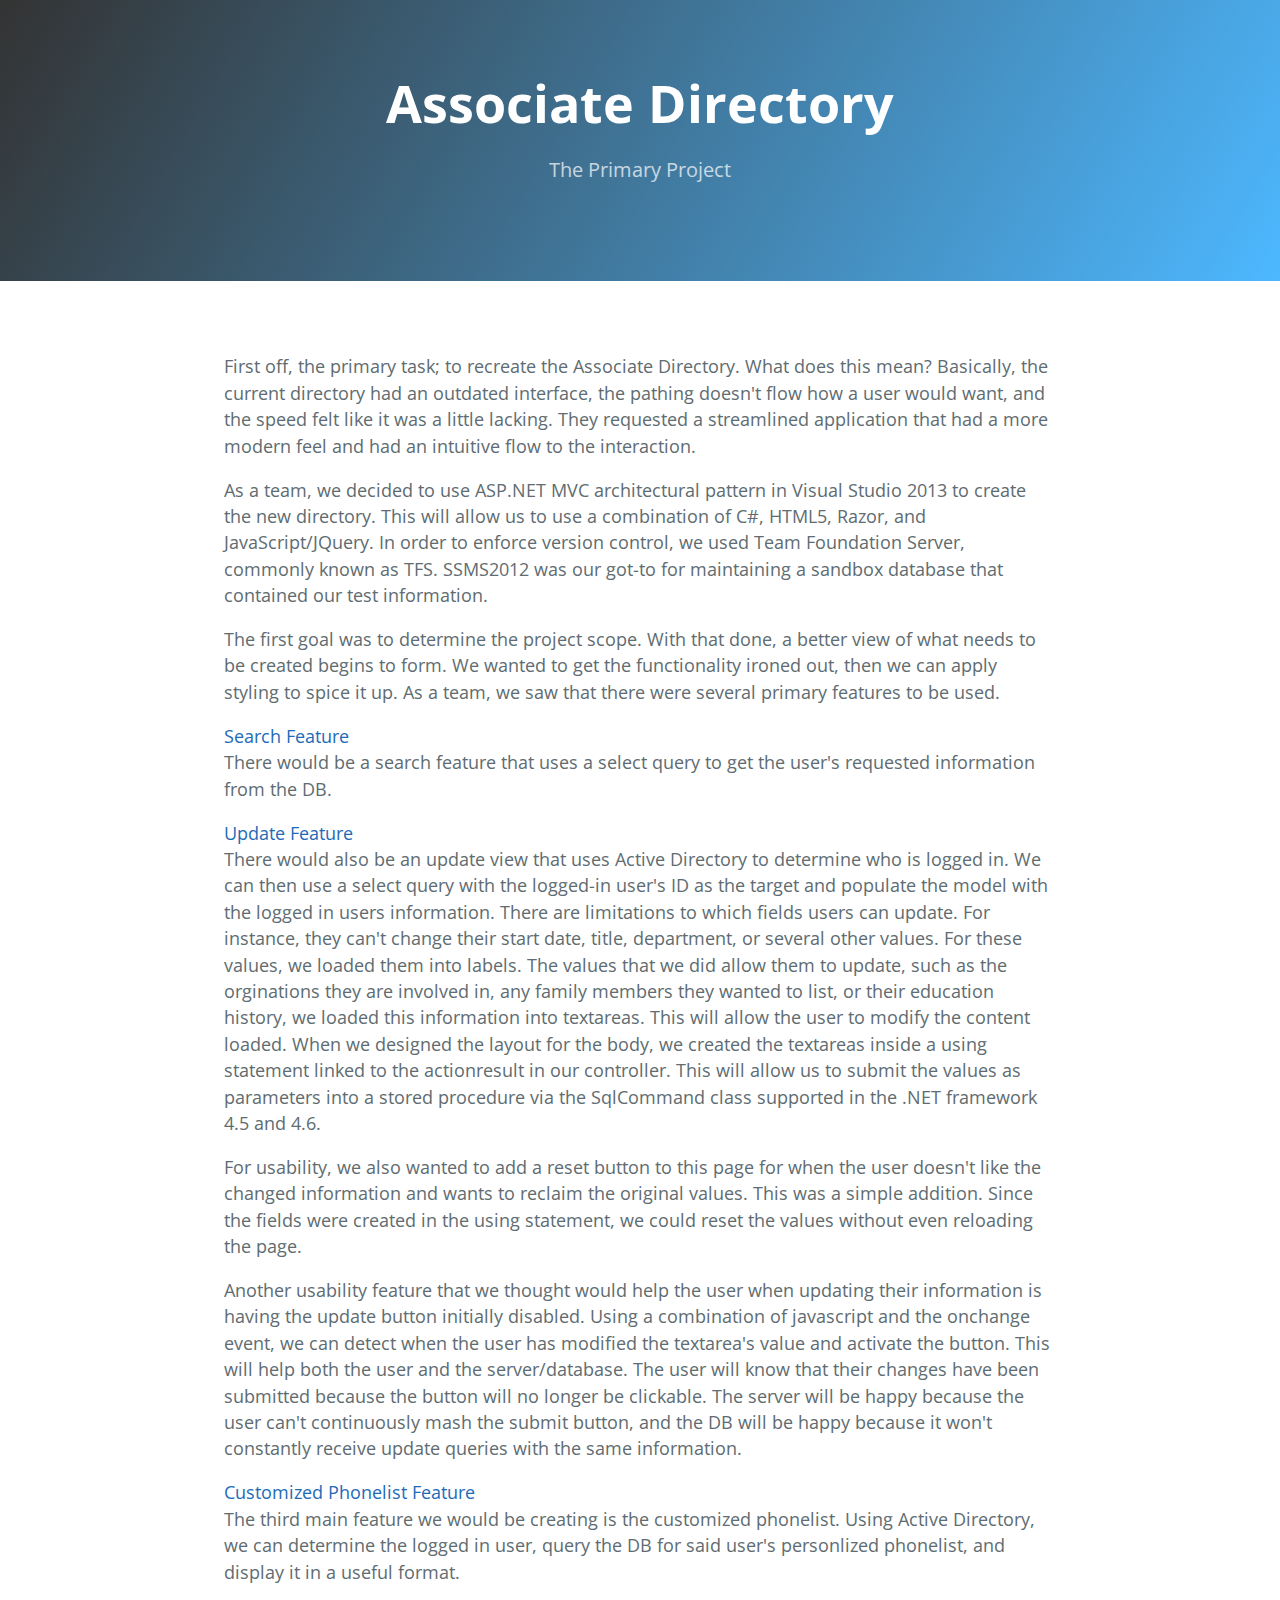
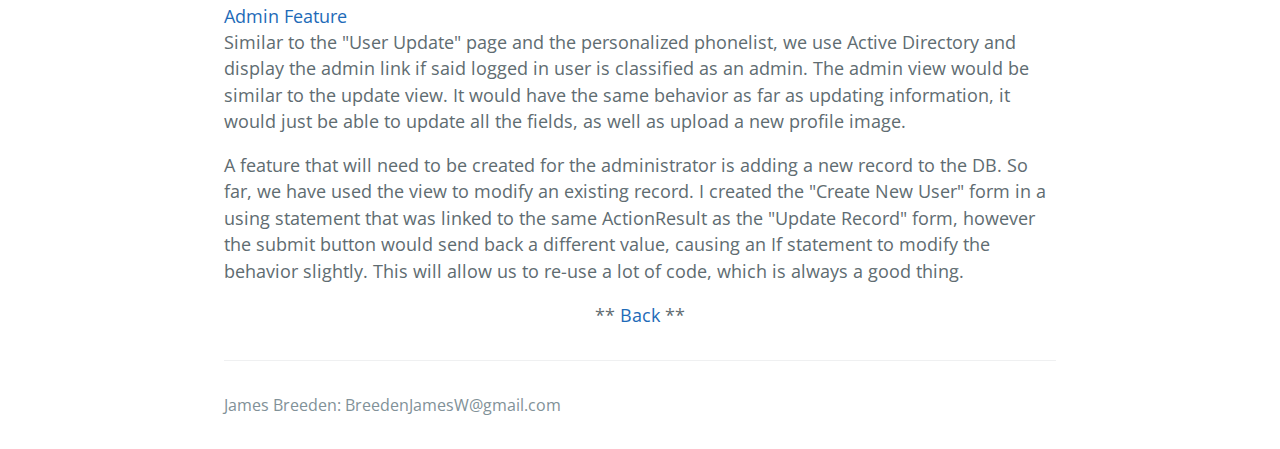
==== directoryProject.html @ 1fd2bb5a "Update directoryProject.html" ====
<!DOCTYPE html>
<html lang="en-us">
  <head>
    <meta charset="UTF-8">
    <title>Jamesbreeden.GitHub.io by JamesBreeden</title>
    <meta name="viewport" content="width=device-width, initial-scale=1">
    <link rel="stylesheet" type="text/css" href="stylesheets/normalize.css" media="screen">
    <link href='http://fonts.googleapis.com/css?family=Open+Sans:400,700' rel='stylesheet' type='text/css'>
    <link rel="stylesheet" type="text/css" href="stylesheets/stylesheet.css?ver=6" media="screen">
    <link rel="stylesheet" type="text/css" href="stylesheets/github-light.css?ver=1" media="screen">
    <script src="scripts/jquery-1.11.3.min.js?ver=1"></script>
    <script src="scripts/main.js?ver=4"></script>
  </head>
  <body>
    <section class="page-header" id="header">
      <h1 class="project-name">Associate Directory</h1>
      <h1 class="project-tagline">The Primary Project</h1>
    </section>
    <section id="navSection">
      <ul id="navUl">
        <li><a href="http://jamesbreeden.github.io">About Me</a></li>
        <li><a href="http://jamesbreeden.github.io/directoryProject">Directory Project</a></li>
        <li><a href="http://jamesbreeden.github.io/sideProjects">Side Projects</a></li>
        <li><a href="http://jamesbreeden.github.io/resume">Resume</a></li>
      </ul>
    </section>
    <section class="main-content">
      <p>
        First off, the primary task; to recreate the Associate Directory. What does this mean? 
        Basically, the current directory had an outdated interface, 
          the pathing doesn't flow how a user would want, 
          and the speed felt like it was a little lacking. 
        They requested a streamlined application that had a more modern feel and had an intuitive flow to the interaction. 
      </p>
      <p>
        As a team, we decided to use ASP.NET MVC architectural pattern in Visual Studio 2013 to create the new directory. 
        This will allow us to use a combination of C#, HTML5, Razor, and JavaScript/JQuery. 
        In order to enforce version control, we used Team Foundation Server, commonly known as TFS. 
        SSMS2012 was our got-to for maintaining a sandbox database that contained our test information.
      </p>
      <p>
        The first goal was to determine the project scope.
        With that done, a better view of what needs to be created begins to form.
        We wanted to get the functionality ironed out, then we can apply styling to spice it up.
        As a team, we saw that there were several primary features to be used.
      </p>
      <div class="accordion">
        <div class="accordion-section">
          <a class="accordion-section-title" href="#accordion-1">Search Feature</a>
          <div id="accordion-1" class="accordion-section-content">
            <p>
              There would be a search feature that uses a select query to get the user's requested information from the DB.
            </p>
          </div><!--end .accordion-section-content-->
        </div><!--end .accordion-section-->
        <div class="accordion-section">
          <a class="accordion-section-title" href="#accordion-2">Update Feature</a>
          <div id="accordion-2" class="accordion-section-content">
            <p>
              There would also be an update view that uses Active Directory to determine who is logged in.
              We can then use a select query with the logged-in user's ID as the target and 
                populate the model with the logged in users information.
              There are limitations to which fields users can update. 
              For instance, they can't change their start date, title, department, or several other values.
              For these values, we loaded them into labels.
              The values that we did allow them to update, such as the orginations they are involved in,
                any family members they wanted to list,
                or their education history,
                we loaded this information into textareas.
              This will allow the user to modify the content loaded.
              When we designed the layout for the body, 
                we created the textareas inside a using statement linked to the actionresult in our controller.
              This will allow us to submit the values as parameters into a stored procedure via the SqlCommand class
              supported in the .NET framework 4.5 and 4.6.
            </p>
            <p>
              For usability, 
                we also wanted to add a reset button to this page for when the user doesn't like the changed information 
                and wants to reclaim the original values.
              This was a simple addition.
              Since the fields were created in the using statement, we could reset the values without even reloading the page.
            </p>
            <p>
              Another usability feature that we thought would help the user when updating their information is having the
                update button initially disabled.
              Using a combination of javascript and the onchange event, we can detect when the user has modified the textarea's
                value and activate the button.
              This will help both the user and the server/database.
              The user will know that their changes have been submitted because the button will no longer be clickable.
              The server will be happy because the user can't continuously mash the submit button,
                and the DB will be happy because it won't constantly receive update queries with the same information.
            </p>
          </div><!--end .accordion-section-content-->
        </div><!--end .accordion-section-->
        <div class="accordion-section">
          <a class="accordion-section-title" href="#accordion-3">Customized Phonelist Feature</a>
          <div id="accordion-3" class="accordion-section-content">
            <p>
              The third main feature we would be creating is the customized phonelist. 
              Using Active Directory, we can determine the logged in user, 
                query the DB for said user's personlized phonelist, 
                and display it in a useful format.
            </p>
          </div><!--end .accordion-section-content-->
        </div><!--end .accordion-section-->
        <div class="accordion-section">
          <a class="accordion-section-title" href="#accordion-4">Admin Feature</a>
          <div id="accordion-4" class="accordion-section-content">
            <p>
              Similar to the "User Update" page and the personalized phonelist, we use Active Directory
                and display the admin link if said logged in user is classified as an admin.
              The admin view would be similar to the update view.
              It would have the same behavior as far as updating information,
                it would just be able to update all the fields,
                as well as upload a new profile image.
              </p>
              <p>
              A feature that will need to be created for the administrator is adding a new record to the DB.
              So far, we have used the view to modify an existing record.
              I created the "Create New User" form in a using statement that was linked to the same ActionResult as the
                "Update Record" form, however the submit button would send back a different value, 
                causing an If statement to modify the behavior slightly.
              This will allow us to re-use a lot of code, which is always a good thing.
            </p>
          </div><!--end .accordion-section-content-->
        </div><!--end .accordion-section-->
      </div><!--end .accordion-->
      <p>
        <center>
          <span>**</span>
            <a onclick="history.go(-1); return false;" href="#">Back</a>
          <span>**</span>
        </center>
      </p>
      <footer class="site-footer">
        <span class="site-footer-credits">James Breeden: BreedenJamesW@gmail.com</span>
      </footer>
    </section>
  </body>
</html>
---- stylesheets/stylesheet.css ----
* {
  box-sizing: border-box; }

body {
  padding: 0;
  margin: 0;
  font-family: "Open Sans", "Helvetica Neue", Helvetica, Arial, sans-serif;
  font-size: 16px;
  line-height: 1.5;
  color: #606c71; }

a {
  color: #1e6bb8;
  text-decoration: none; }
  a:hover {
    text-decoration: underline; }

.btn {
  display: inline-block;
  margin-bottom: 1rem;
  color: rgba(255, 255, 255, 0.7);
  background-color: rgba(255, 255, 255, 0.08);
  border-color: rgba(255, 255, 255, 0.2);
  border-style: solid;
  border-width: 1px;
  border-radius: 0.3rem;
  transition: color 0.2s, background-color 0.2s, border-color 0.2s; }
  .btn + .btn {
    margin-left: 1rem; }

.btn:hover {
  color: rgba(255, 255, 255, 0.8);
  text-decoration: none;
  background-color: rgba(255, 255, 255, 0.2);
  border-color: rgba(255, 255, 255, 0.3); }

@media screen and (min-width: 64em) {
  .btn {
    padding: 0.75rem 1rem; } }

@media screen and (min-width: 42em) and (max-width: 64em) {
  .btn {
    padding: 0.6rem 0.9rem;
    font-size: 0.9rem; } }

@media screen and (max-width: 42em) {
  .btn {
    display: block;
    width: 100%;
    padding: 0.75rem;
    font-size: 0.9rem; }
    .btn + .btn {
      margin-top: 1rem;
      margin-left: 0; } }

.page-header {
  color: #fff;
  text-align: center;
  background-color: #159957;
  background-image: linear-gradient(120deg, #333333, #4DB8FF); }

@media screen and (min-width: 64em) {
  .page-header {
    padding: 4rem 4rem; } }

@media screen and (min-width: 42em) and (max-width: 64em) {
  .page-header {
    padding: 3rem 4rem; } }

@media screen and (max-width: 42em) {
  .page-header {
    padding: 2rem 1rem; } }

.project-name {
  margin-top: 0;
  margin-bottom: 0.1rem; }

@media screen and (min-width: 64em) {
  .project-name {
    font-size: 3.25rem; } }

@media screen and (min-width: 42em) and (max-width: 64em) {
  .project-name {
    font-size: 2.25rem; } }

@media screen and (max-width: 42em) {
  .project-name {
    font-size: 1.75rem; } }

.project-tagline {
  margin-bottom: 2rem;
  font-weight: normal;
  opacity: 0.7; }

@media screen and (min-width: 64em) {
  .project-tagline {
    font-size: 1.25rem; } }

@media screen and (min-width: 42em) and (max-width: 64em) {
  .project-tagline {
    font-size: 1.15rem; } }

@media screen and (max-width: 42em) {
  .project-tagline {
    font-size: 1rem; } }

.main-content :first-child {
  margin-top: 0; }
.main-content img {
  max-width: 100%; }
.main-content h1, .main-content h2, .main-content h3, .main-content h4, .main-content h5, .main-content h6 {
  margin-top: 2rem;
  margin-bottom: 1rem;
  font-weight: normal;
  color: #4DB8FF; }
.main-content p {
  margin-bottom: 1em; }
.main-content code {
  padding: 2px 4px;
  font-family: Consolas, "Liberation Mono", Menlo, Courier, monospace;
  font-size: 0.9rem;
  color: #383e41;
  background-color: #f3f6fa;
  border-radius: 0.3rem; }
.main-content pre {
  padding: 0.8rem;
  margin-top: 0;
  margin-bottom: 1rem;
  font: 1rem Consolas, "Liberation Mono", Menlo, Courier, monospace;
  color: #567482;
  word-wrap: normal;
  background-color: #f3f6fa;
  border: solid 1px #dce6f0;
  border-radius: 0.3rem; }
  .main-content pre > code {
    padding: 0;
    margin: 0;
    font-size: 0.9rem;
    color: #567482;
    word-break: normal;
    white-space: pre;
    background: transparent;
    border: 0; }
.main-content .highlight {
  margin-bottom: 1rem; }
  .main-content .highlight pre {
    margin-bottom: 0;
    word-break: normal; }
.main-content .highlight pre, .main-content pre {
  padding: 0.8rem;
  overflow: auto;
  font-size: 0.9rem;
  line-height: 1.45;
  border-radius: 0.3rem; }
.main-content pre code, .main-content pre tt {
  display: inline;
  max-width: initial;
  padding: 0;
  margin: 0;
  overflow: initial;
  line-height: inherit;
  word-wrap: normal;
  background-color: transparent;
  border: 0; }
  .main-content pre code:before, .main-content pre code:after, .main-content pre tt:before, .main-content pre tt:after {
    content: normal; }
.main-content ul, .main-content ol {
  margin-top: 0; }
.main-content blockquote {
  padding: 0 1rem;
  margin-left: 0;
  color: #819198;
  border-left: 0.3rem solid #dce6f0; }
  .main-content blockquote > :first-child {
    margin-top: 0; }
  .main-content blockquote > :last-child {
    margin-bottom: 0; }
.main-content table {
  display: block;
  width: 100%;
  overflow: auto;
  word-break: normal;
  word-break: keep-all; }
  .main-content table th {
    font-weight: bold; }
  .main-content table th, .main-content table td {
    padding: 0.5rem 1rem;
    border: 1px solid #e9ebec; }
.main-content dl {
  padding: 0; }
  .main-content dl dt {
    padding: 0;
    margin-top: 1rem;
    font-size: 1rem;
    font-weight: bold; }
  .main-content dl dd {
    padding: 0;
    margin-bottom: 1rem; }
.main-content hr {
  height: 2px;
  padding: 0;
  margin: 1rem 0;
  background-color: #eff0f1;
  border: 0; }

@media screen and (min-width: 64em) {
  .main-content {
    max-width: 64rem;
    padding: 2rem 6rem;
    margin: 0 auto;
    font-size: 1.1rem; } }

@media screen and (min-width: 42em) and (max-width: 64em) {
  .main-content {
    padding: 2rem 4rem;
    font-size: 1.1rem; } }

@media screen and (max-width: 42em) {
  .main-content {
    padding: 2rem 1rem;
    font-size: 1rem; } }

.site-footer {
  padding-top: 2rem;
  margin-top: 2rem;
  border-top: solid 1px #eff0f1; }

.site-footer-owner {
  display: block;
  font-weight: bold; }

.site-footer-credits {
  color: #819198; }

@media screen and (min-width: 64em) {
  .site-footer {
    font-size: 1rem; } }

@media screen and (min-width: 42em) and (max-width: 64em) {
  .site-footer {
    font-size: 1rem; } }

@media screen and (max-width: 42em) {
  .site-footer {
    font-size: 0.9rem; } }
    
    <-- Begin Navigation styling -->
#navSection
      {
        height:50px;
        padding:10px;
        text-align:center;
        background-image: linear-gradient(120deg, #333333, #4DB8FF);
        box-shadow: 0px 20px 50px #5E5E5E;
      }
.sticky 
      {
        position: fixed;
        top: 0;
        left: 0;
        right: 0;
      }
#navSection a
      {
        text-decoration:none;
        color:white;
      } 
#navSection a:hover 
      {
        color:grey;
      }
#navUl
      {
        margin-top:0px;
        list-style-type:none; 
      }
#navUl li 
      {
        display:inline;
        padding:10px;       
      }
      <-- End Navigation styling -->
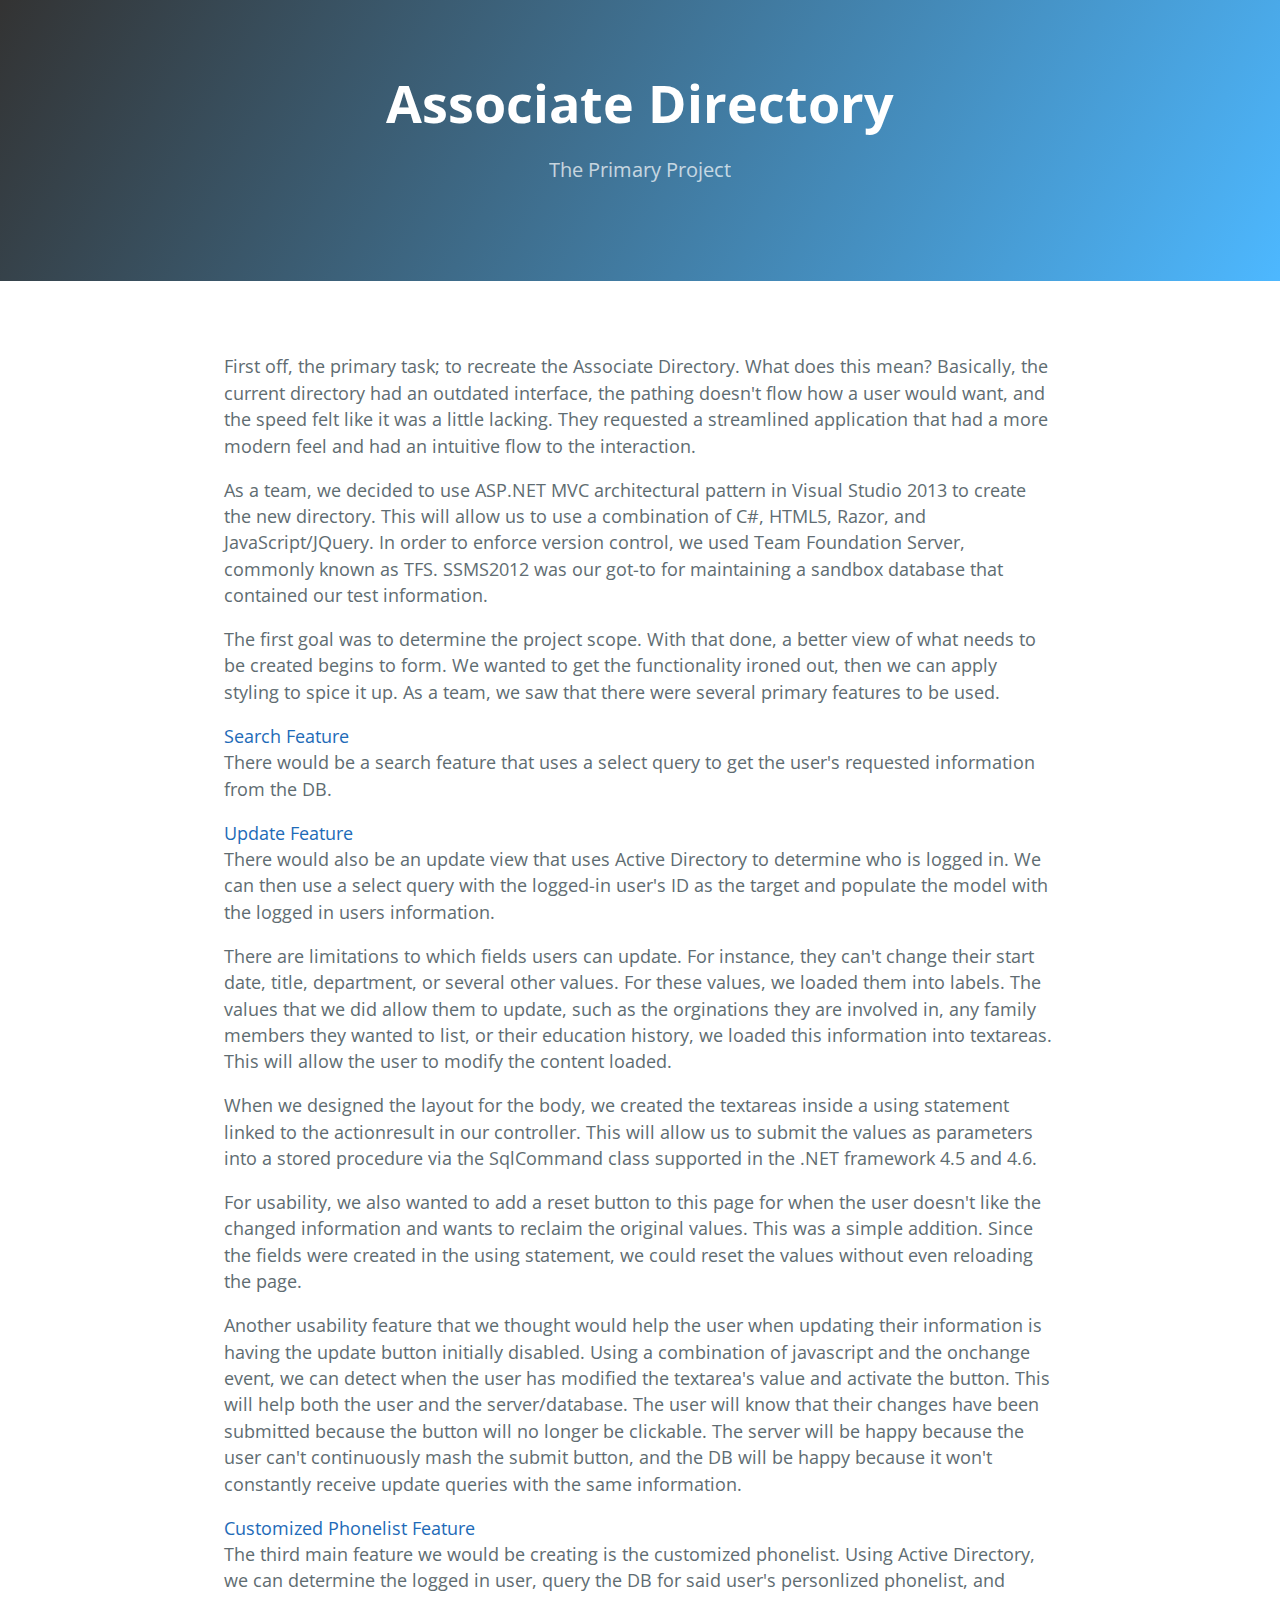
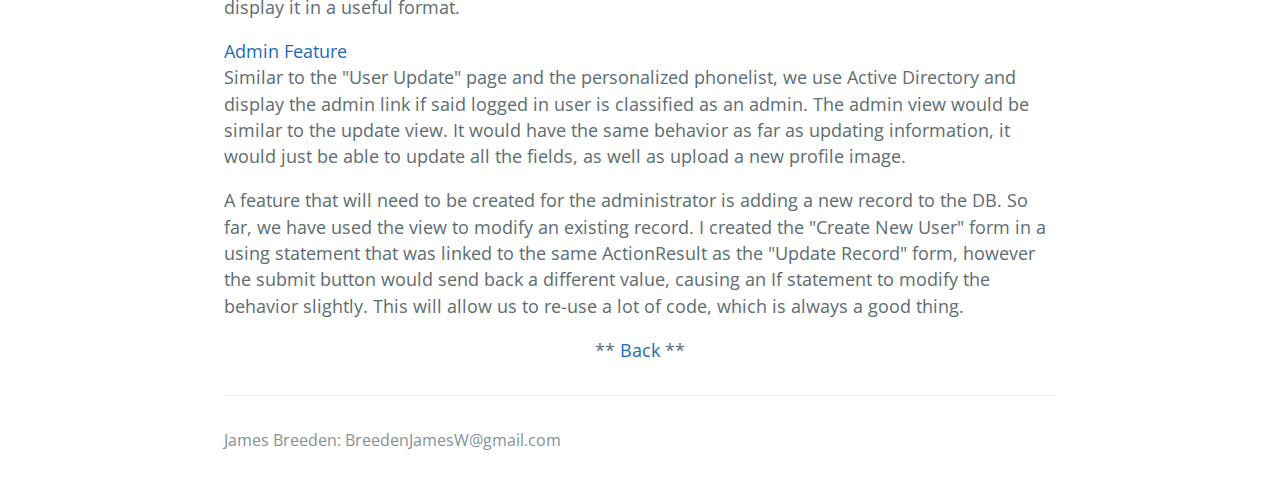
==== commit 350a6b82: "Update directoryProject.html" ====
--- a/directoryProject.html
+++ b/directoryProject.html
@@ -60,6 +60,8 @@
               There would also be an update view that uses Active Directory to determine who is logged in.
               We can then use a select query with the logged-in user's ID as the target and 
                 populate the model with the logged in users information.
+            </p>
+            <p>
               There are limitations to which fields users can update. 
               For instance, they can't change their start date, title, department, or several other values.
               For these values, we loaded them into labels.
@@ -68,6 +70,8 @@
                 or their education history,
                 we loaded this information into textareas.
               This will allow the user to modify the content loaded.
+            </p>
+            <p>
               When we designed the layout for the body, 
                 we created the textareas inside a using statement linked to the actionresult in our controller.
               This will allow us to submit the values as parameters into a stored procedure via the SqlCommand class
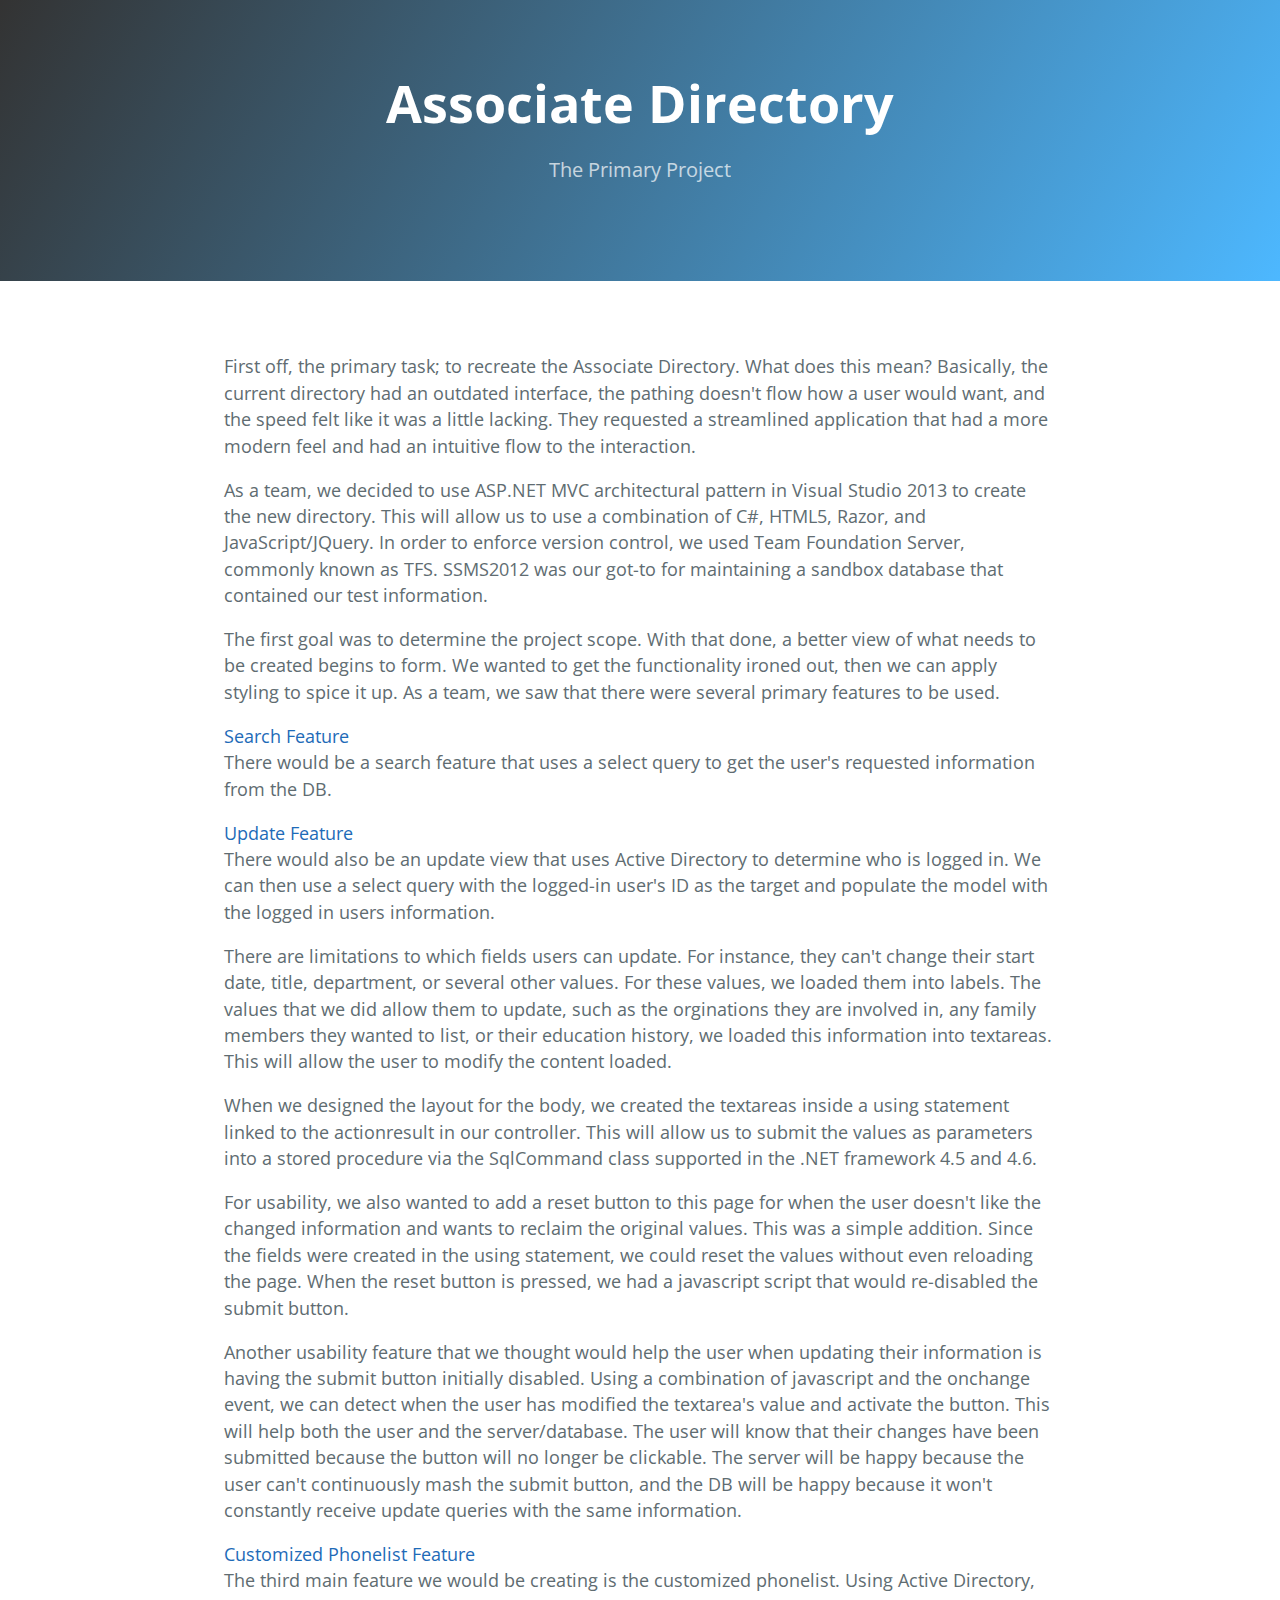
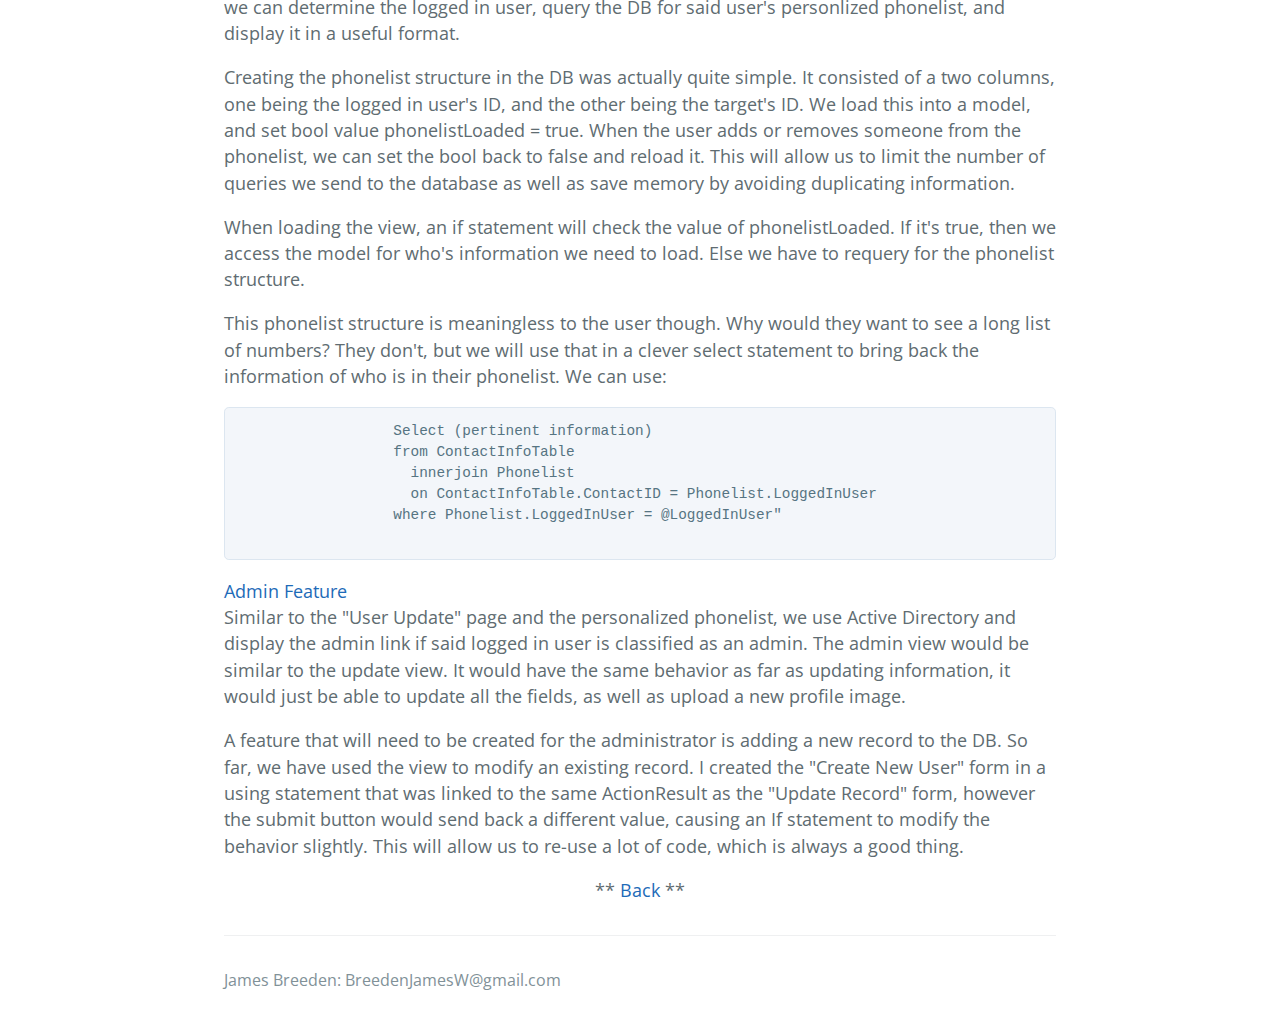
==== commit 300cfdb1: "Update directoryProject.html" ====
--- a/directoryProject.html
+++ b/directoryProject.html
@@ -83,10 +83,11 @@
                 and wants to reclaim the original values.
               This was a simple addition.
               Since the fields were created in the using statement, we could reset the values without even reloading the page.
+              When the reset button is pressed, we had a javascript script that would re-disabled the submit button.
             </p>
             <p>
               Another usability feature that we thought would help the user when updating their information is having the
-                update button initially disabled.
+                submit button initially disabled.
               Using a combination of javascript and the onchange event, we can detect when the user has modified the textarea's
                 value and activate the button.
               This will help both the user and the server/database.
@@ -104,6 +105,33 @@
               Using Active Directory, we can determine the logged in user, 
                 query the DB for said user's personlized phonelist, 
                 and display it in a useful format.
+            </p>
+            <p>
+              Creating the phonelist structure in the DB was actually quite simple.
+              It consisted of a two columns, one being the logged in user's ID,
+                and the other being the target's ID.
+              We load this into a model, and set bool value phonelistLoaded = true.
+              When the user adds or removes someone from the phonelist, we can set the bool back to false and reload it.
+              This will allow us to limit the number of queries we send to the database 
+              as well as save memory by avoiding duplicating information.
+            </p>
+            <p>
+              When loading the view, an if statement will check the value of phonelistLoaded.
+              If it's true, then we access the model for who's information we need to load.
+              Else we have to requery for the phonelist structure.
+            </p>
+            <p>
+              This phonelist structure is meaningless to the user though.
+              Why would they want to see a long list of numbers?
+              They don't, but we will use that in a clever select statement to bring back the information of who is in their phonelist.
+              We can use:
+                <pre>
+                  Select (pertinent information) 
+                  from ContactInfoTable 
+                    innerjoin Phonelist 
+                    on ContactInfoTable.ContactID = Phonelist.LoggedInUser
+                  where Phonelist.LoggedInUser = @LoggedInUser"
+                </pre>
             </p>
           </div><!--end .accordion-section-content-->
         </div><!--end .accordion-section-->
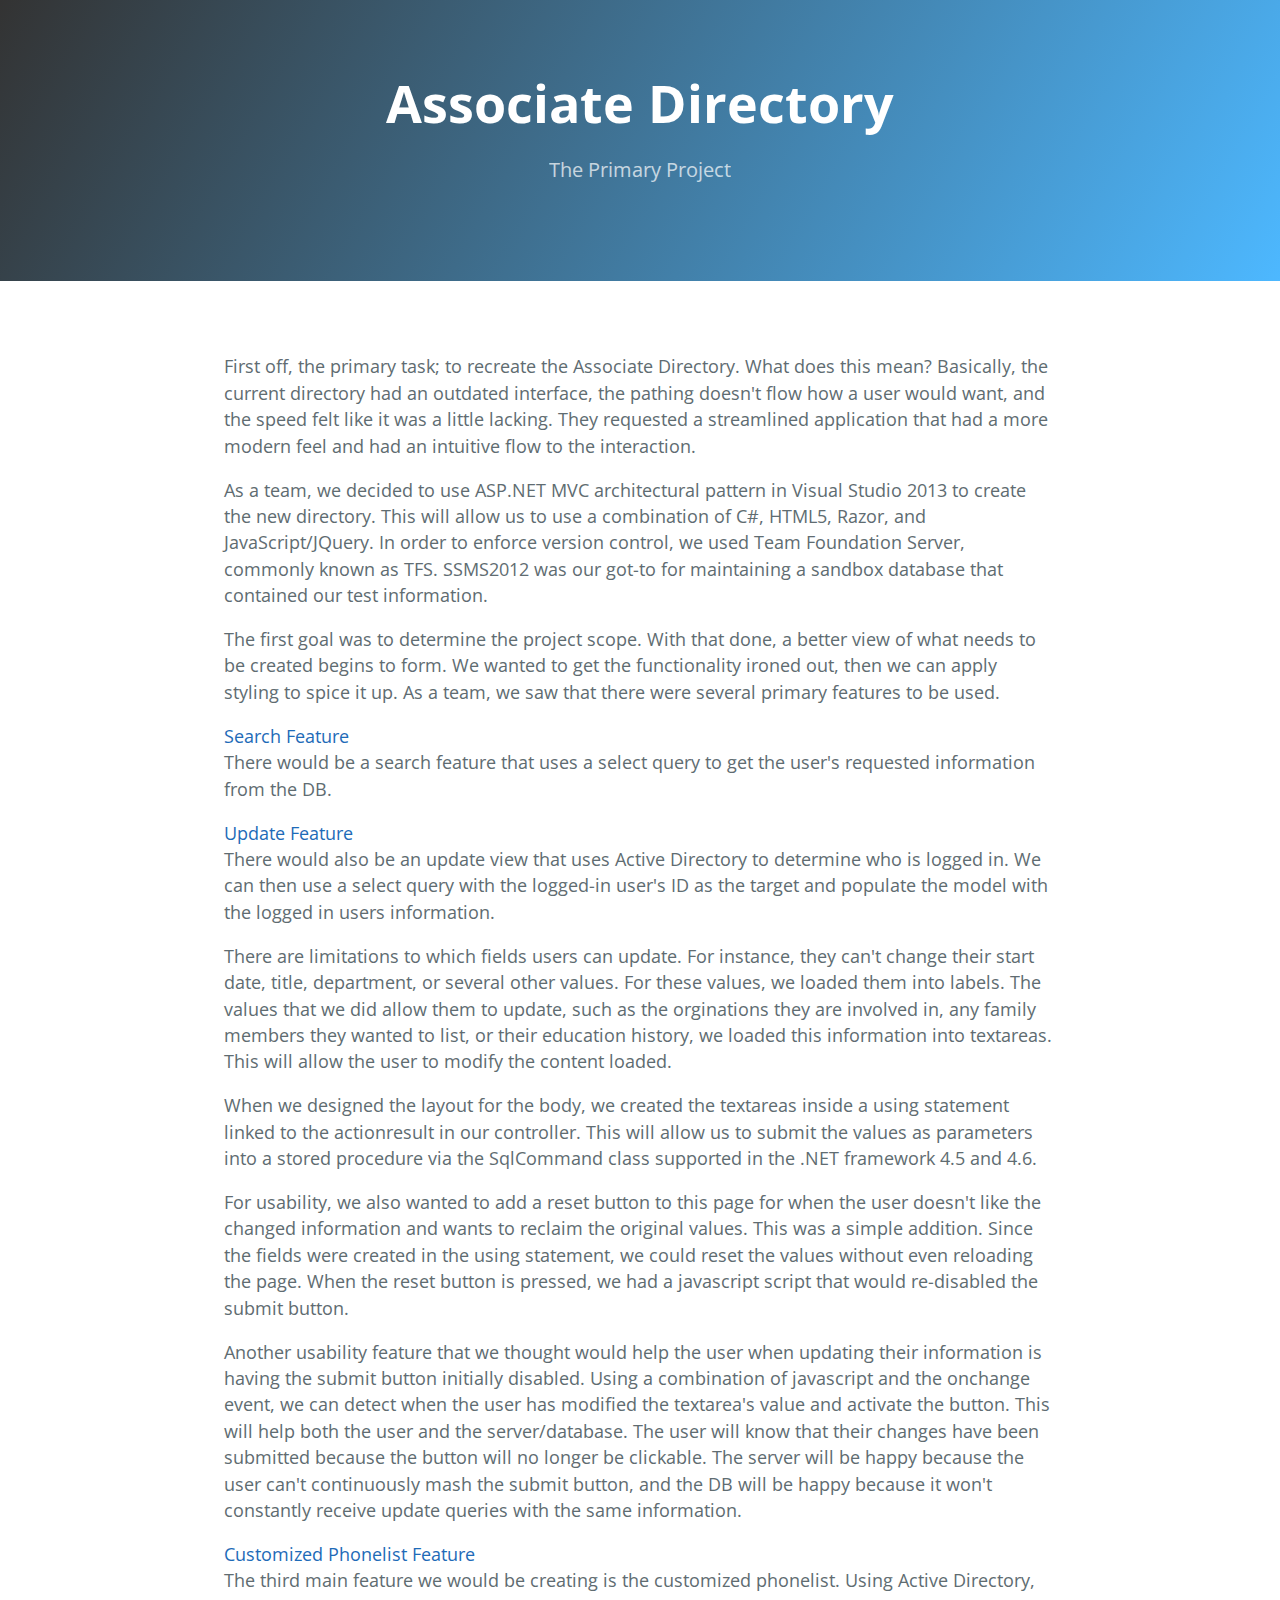
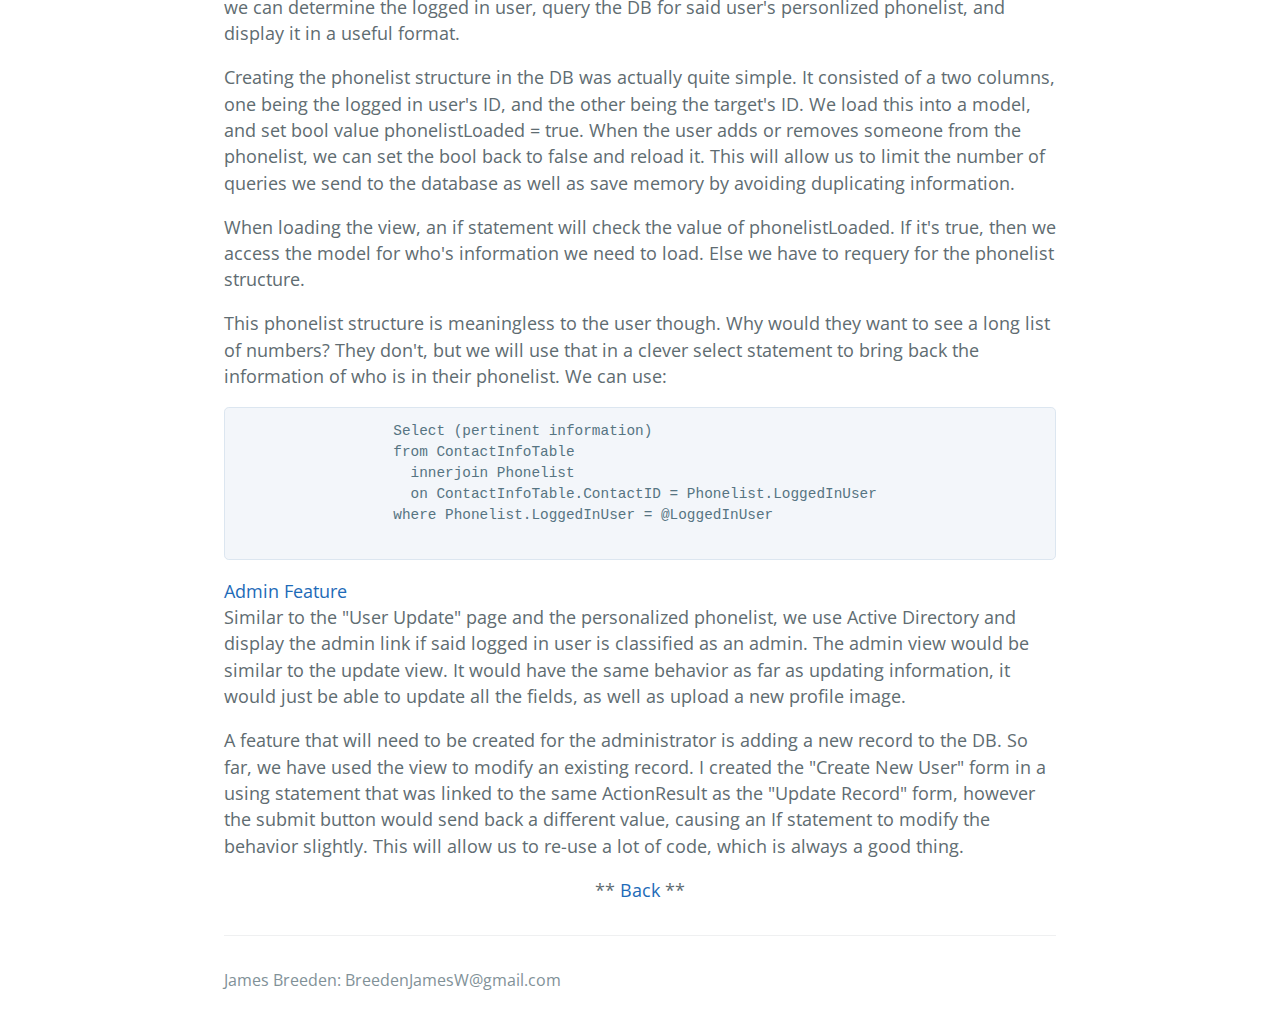
==== commit fa63e96b: "Update directoryProject.html" ====
--- a/directoryProject.html
+++ b/directoryProject.html
@@ -130,7 +130,7 @@
                   from ContactInfoTable 
                     innerjoin Phonelist 
                     on ContactInfoTable.ContactID = Phonelist.LoggedInUser
-                  where Phonelist.LoggedInUser = @LoggedInUser"
+                  where Phonelist.LoggedInUser = @LoggedInUser
                 </pre>
             </p>
           </div><!--end .accordion-section-content-->
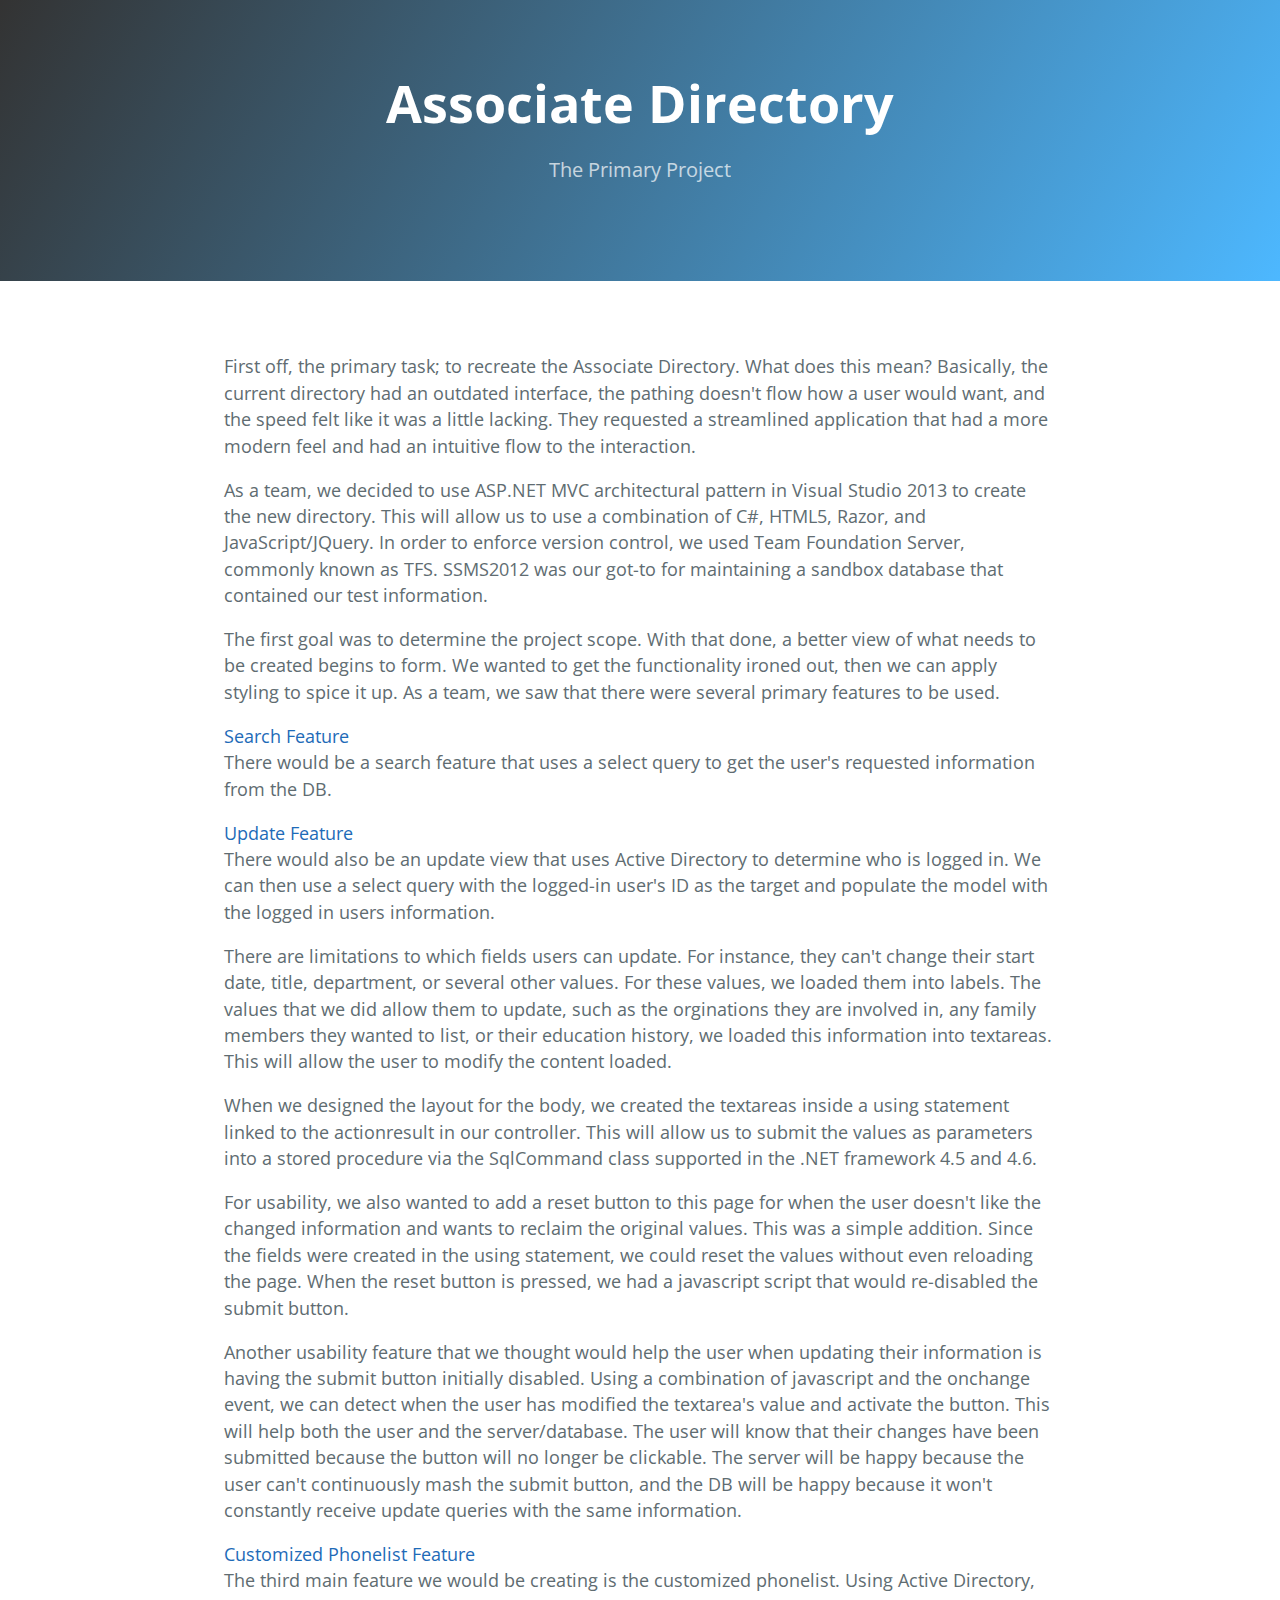
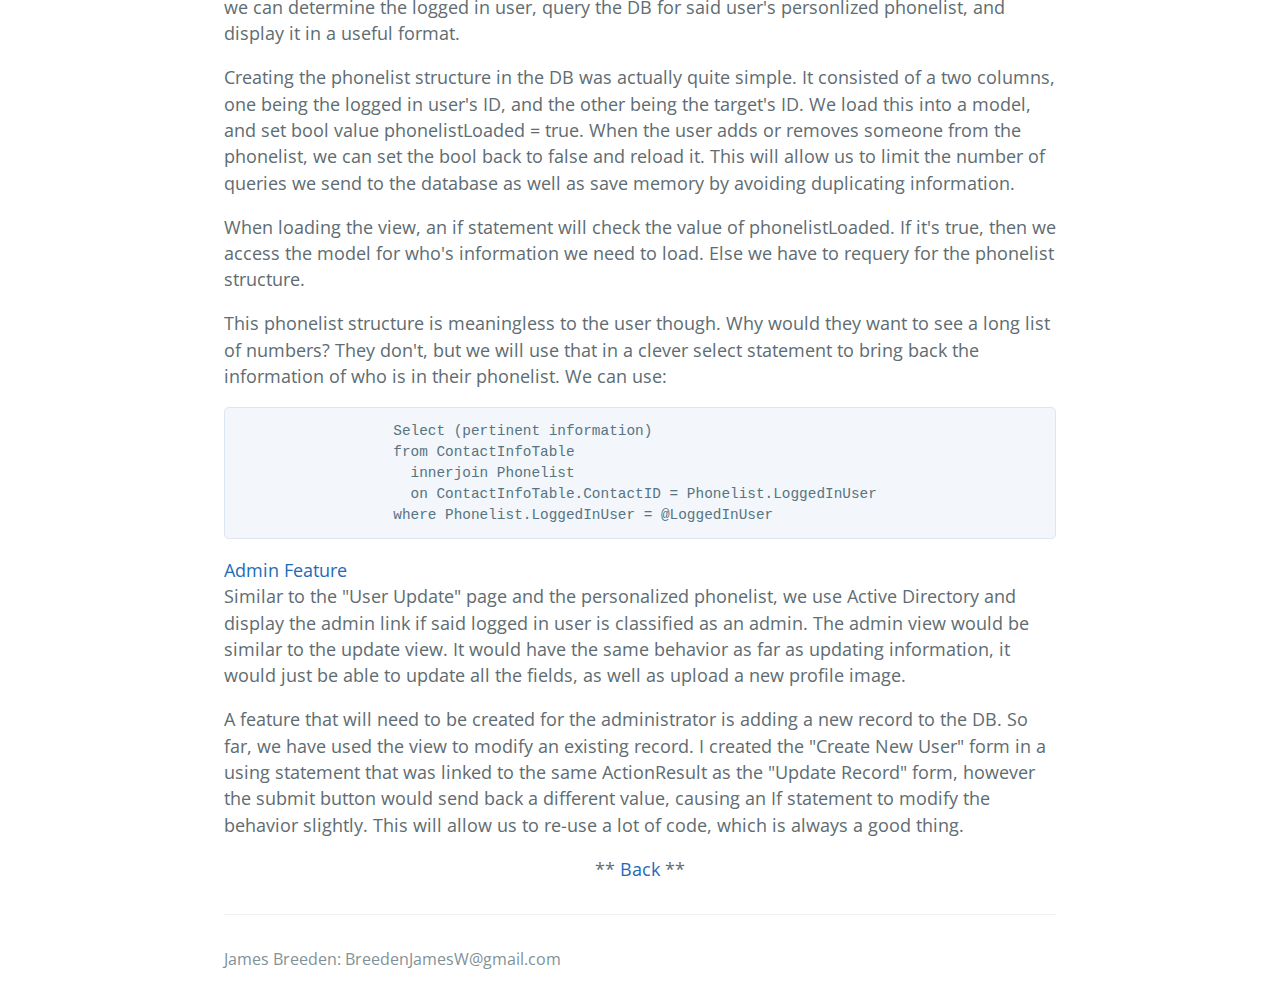
==== commit 725643ac: "Update directoryProject.html" ====
--- a/directoryProject.html
+++ b/directoryProject.html
@@ -130,8 +130,7 @@
                   from ContactInfoTable 
                     innerjoin Phonelist 
                     on ContactInfoTable.ContactID = Phonelist.LoggedInUser
-                  where Phonelist.LoggedInUser = @LoggedInUser
-                </pre>
+                  where Phonelist.LoggedInUser = @LoggedInUser</pre>
             </p>
           </div><!--end .accordion-section-content-->
         </div><!--end .accordion-section-->
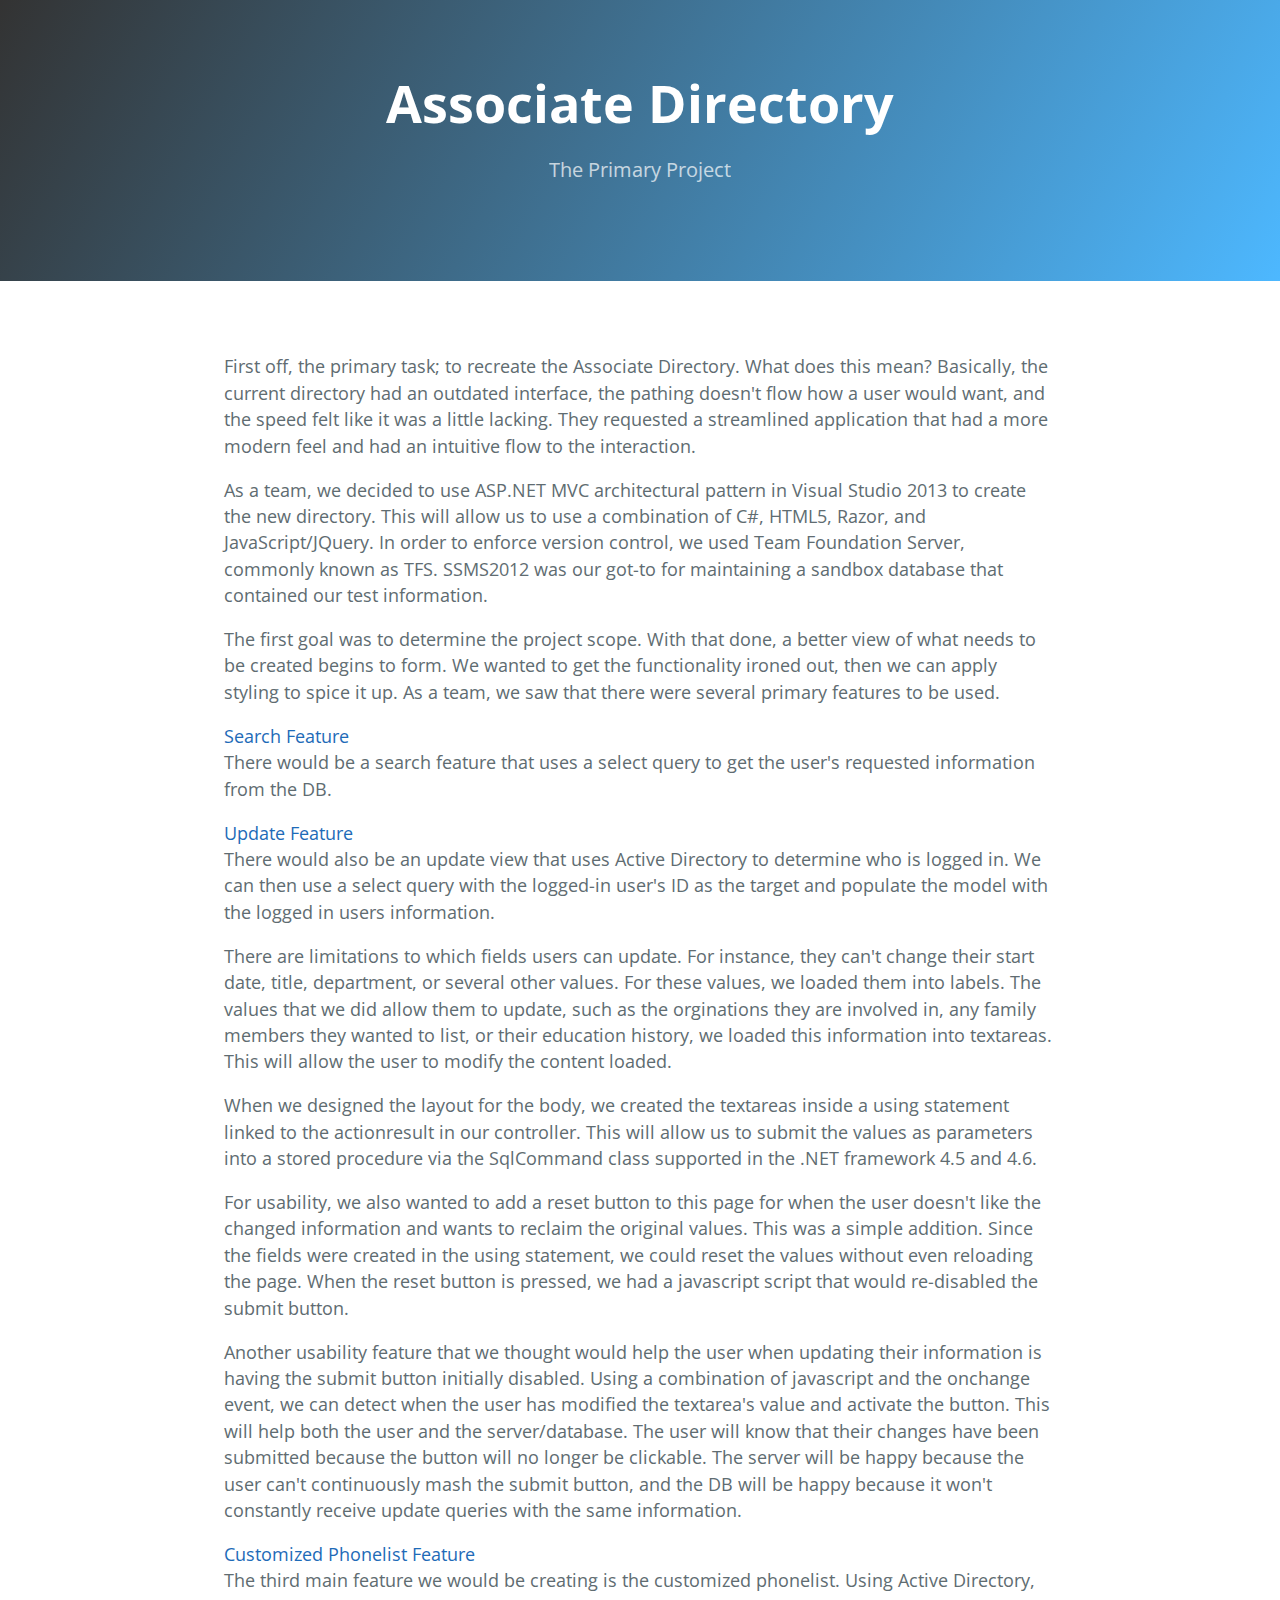
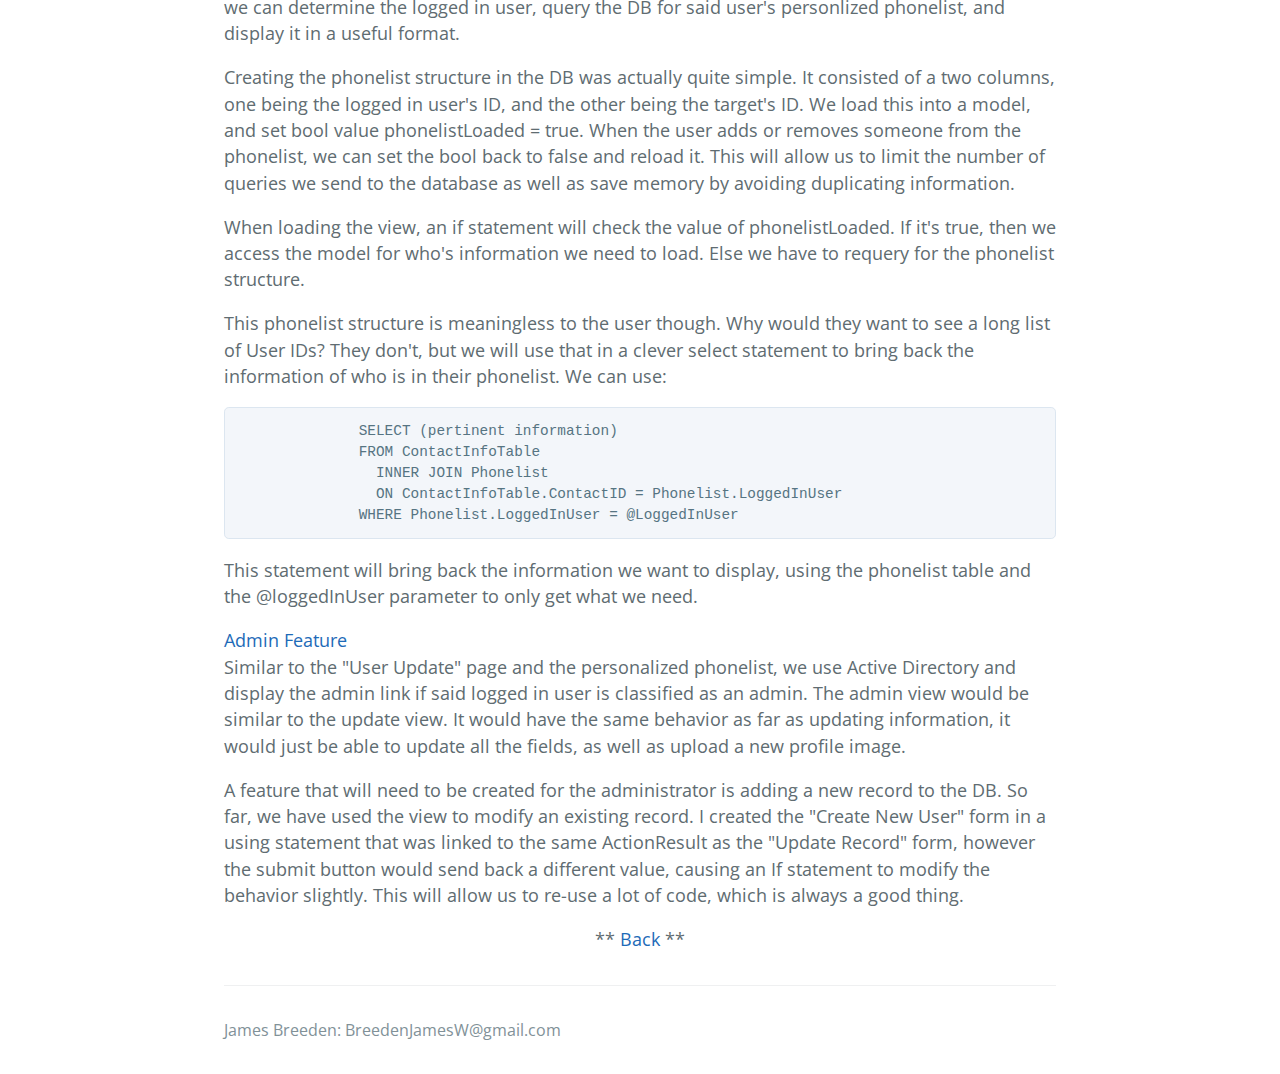
==== commit 11153cd3: "Update directoryProject.html" ====
--- a/directoryProject.html
+++ b/directoryProject.html
@@ -122,15 +122,19 @@
             </p>
             <p>
               This phonelist structure is meaningless to the user though.
-              Why would they want to see a long list of numbers?
+              Why would they want to see a long list of User IDs?
               They don't, but we will use that in a clever select statement to bring back the information of who is in their phonelist.
               We can use:
-                <pre>
-                  Select (pertinent information) 
-                  from ContactInfoTable 
-                    innerjoin Phonelist 
-                    on ContactInfoTable.ContactID = Phonelist.LoggedInUser
-                  where Phonelist.LoggedInUser = @LoggedInUser</pre>
+            </p>
+            <pre>
+              SELECT (pertinent information) 
+              FROM ContactInfoTable 
+                INNER JOIN Phonelist 
+                ON ContactInfoTable.ContactID = Phonelist.LoggedInUser
+              WHERE Phonelist.LoggedInUser = @LoggedInUser</pre>
+            <p>
+              This statement will bring back the information we want to display, 
+                using the phonelist table and the @loggedInUser parameter to only get what we need.
             </p>
           </div><!--end .accordion-section-content-->
         </div><!--end .accordion-section-->
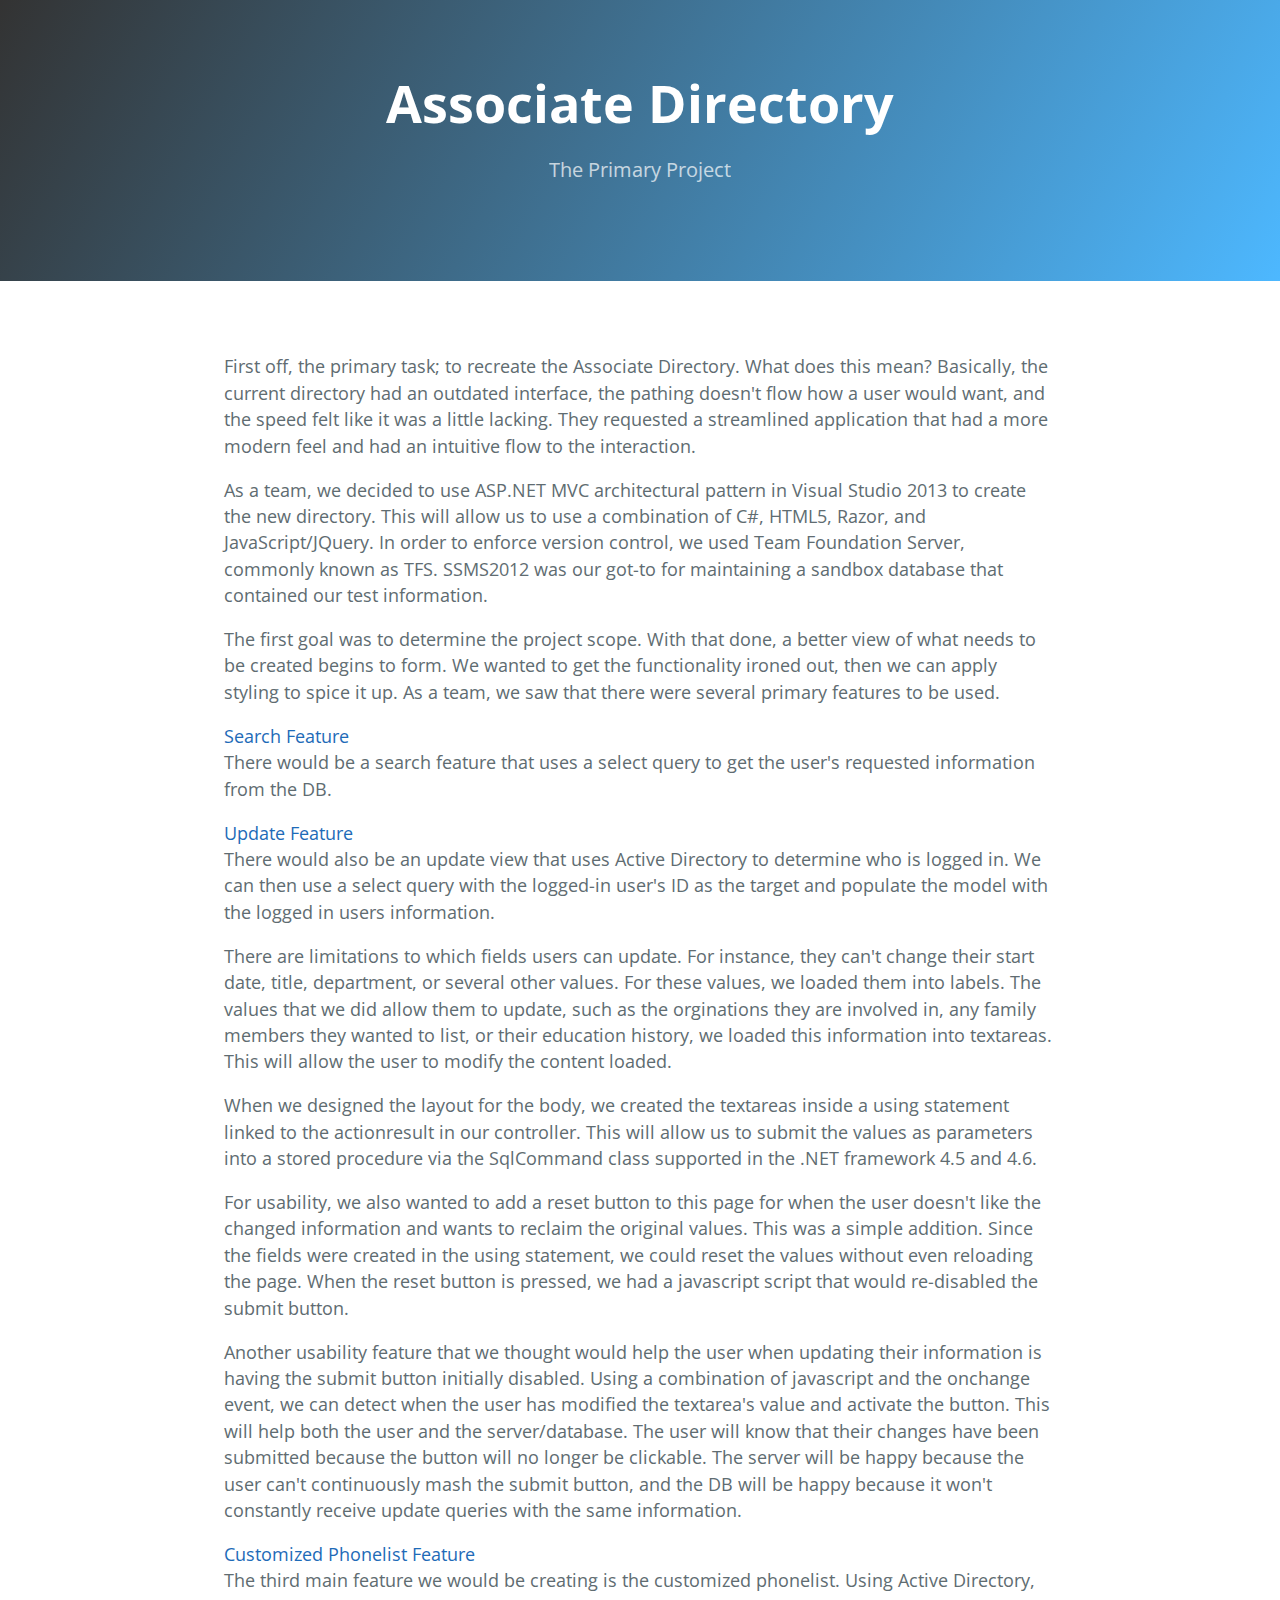
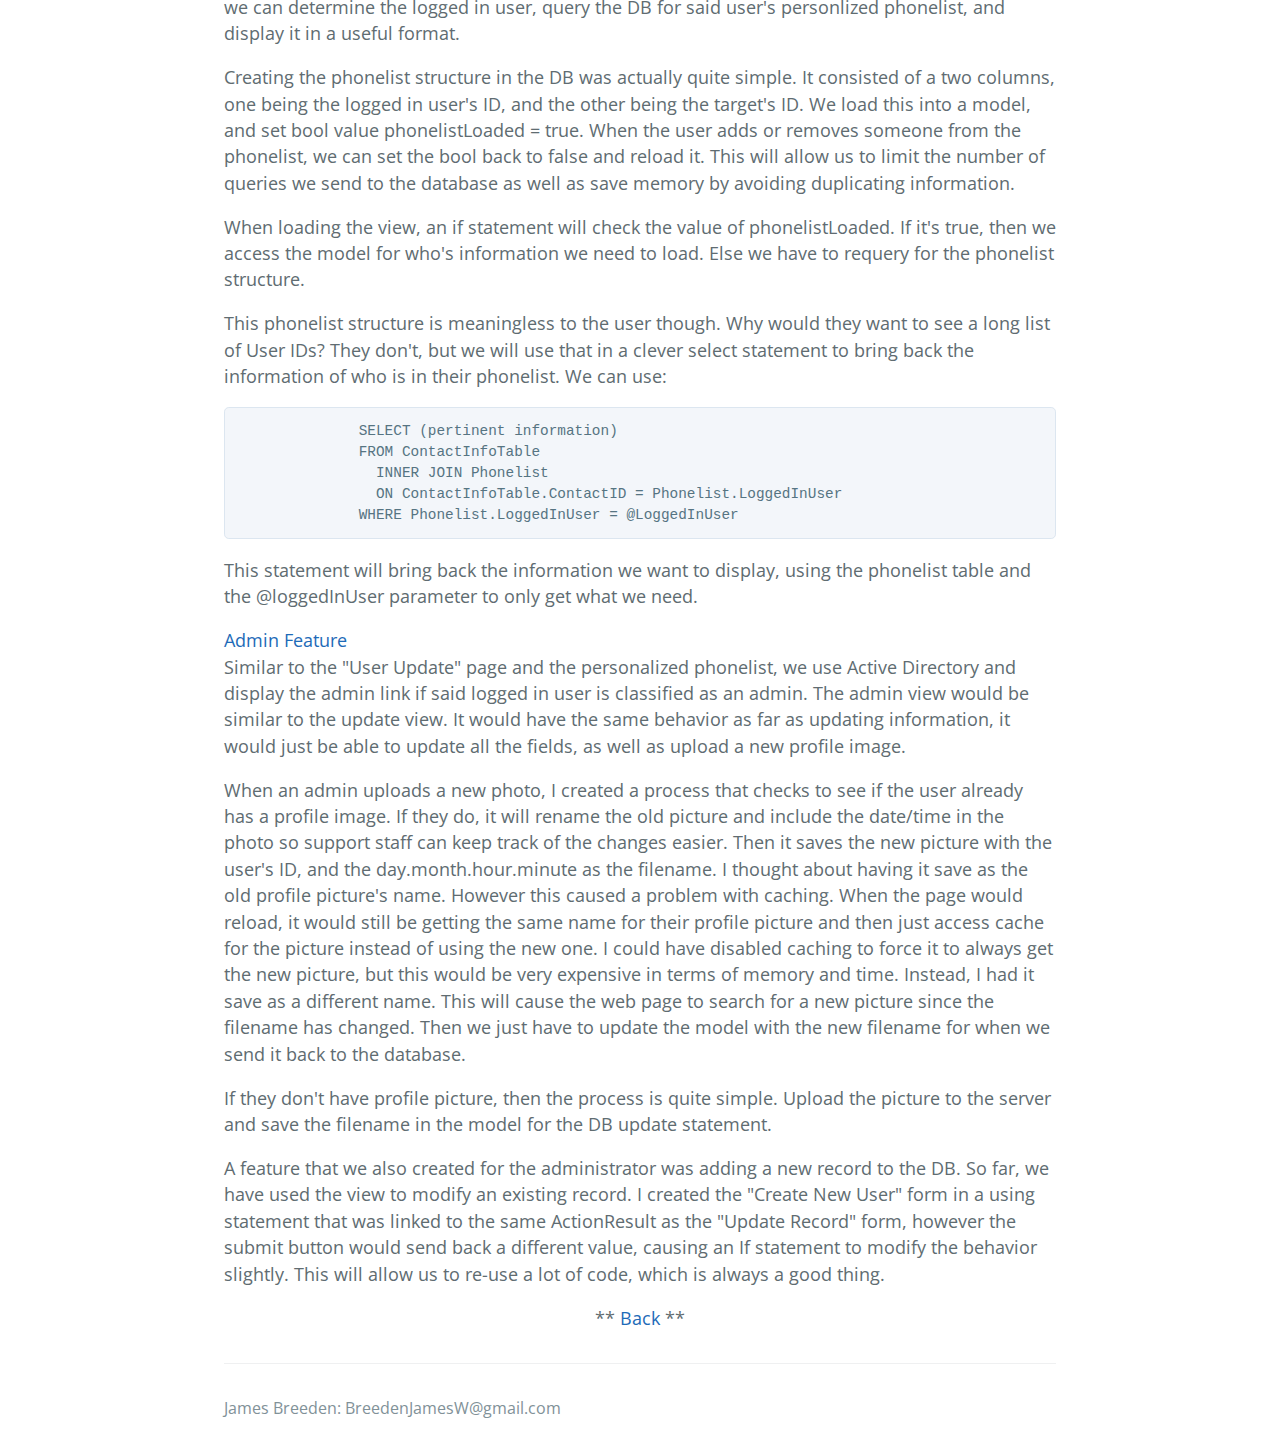
==== commit 4f655934: "Update directoryProject.html" ====
--- a/directoryProject.html
+++ b/directoryProject.html
@@ -150,7 +150,27 @@
                 as well as upload a new profile image.
               </p>
               <p>
-              A feature that will need to be created for the administrator is adding a new record to the DB.
+                When an admin uploads a new photo, 
+                  I created a process that checks to see if the user already has a profile image.
+                If they do, it will rename the old picture and 
+                  include the date/time in the photo so support staff can keep track of the changes easier.
+                Then it saves the new picture with the user's ID, and the day.month.hour.minute as the filename.
+                I thought about having it save as the old profile picture's name.
+                However this caused a problem with caching.
+                When the page would reload, it would still be getting the same name for their profile picture
+                  and then just access cache for the picture instead of using the new one.
+                I could have disabled caching to force it to always get the new picture, but this would be very expensive in
+                  terms of memory and time.
+                Instead, I had it save as a different name.
+                This will cause the web page to search for a new picture since the filename has changed.
+                Then we just have to update the model with the new filename for when we send it back to the database.
+              </p>
+              <p>
+                If they don't have profile picture, then the process is quite simple.
+                Upload the picture to the server and save the filename in the model for the DB update statement.
+              </p>
+              <p>
+              A feature that we also created for the administrator was adding a new record to the DB.
               So far, we have used the view to modify an existing record.
               I created the "Create New User" form in a using statement that was linked to the same ActionResult as the
                 "Update Record" form, however the submit button would send back a different value, 
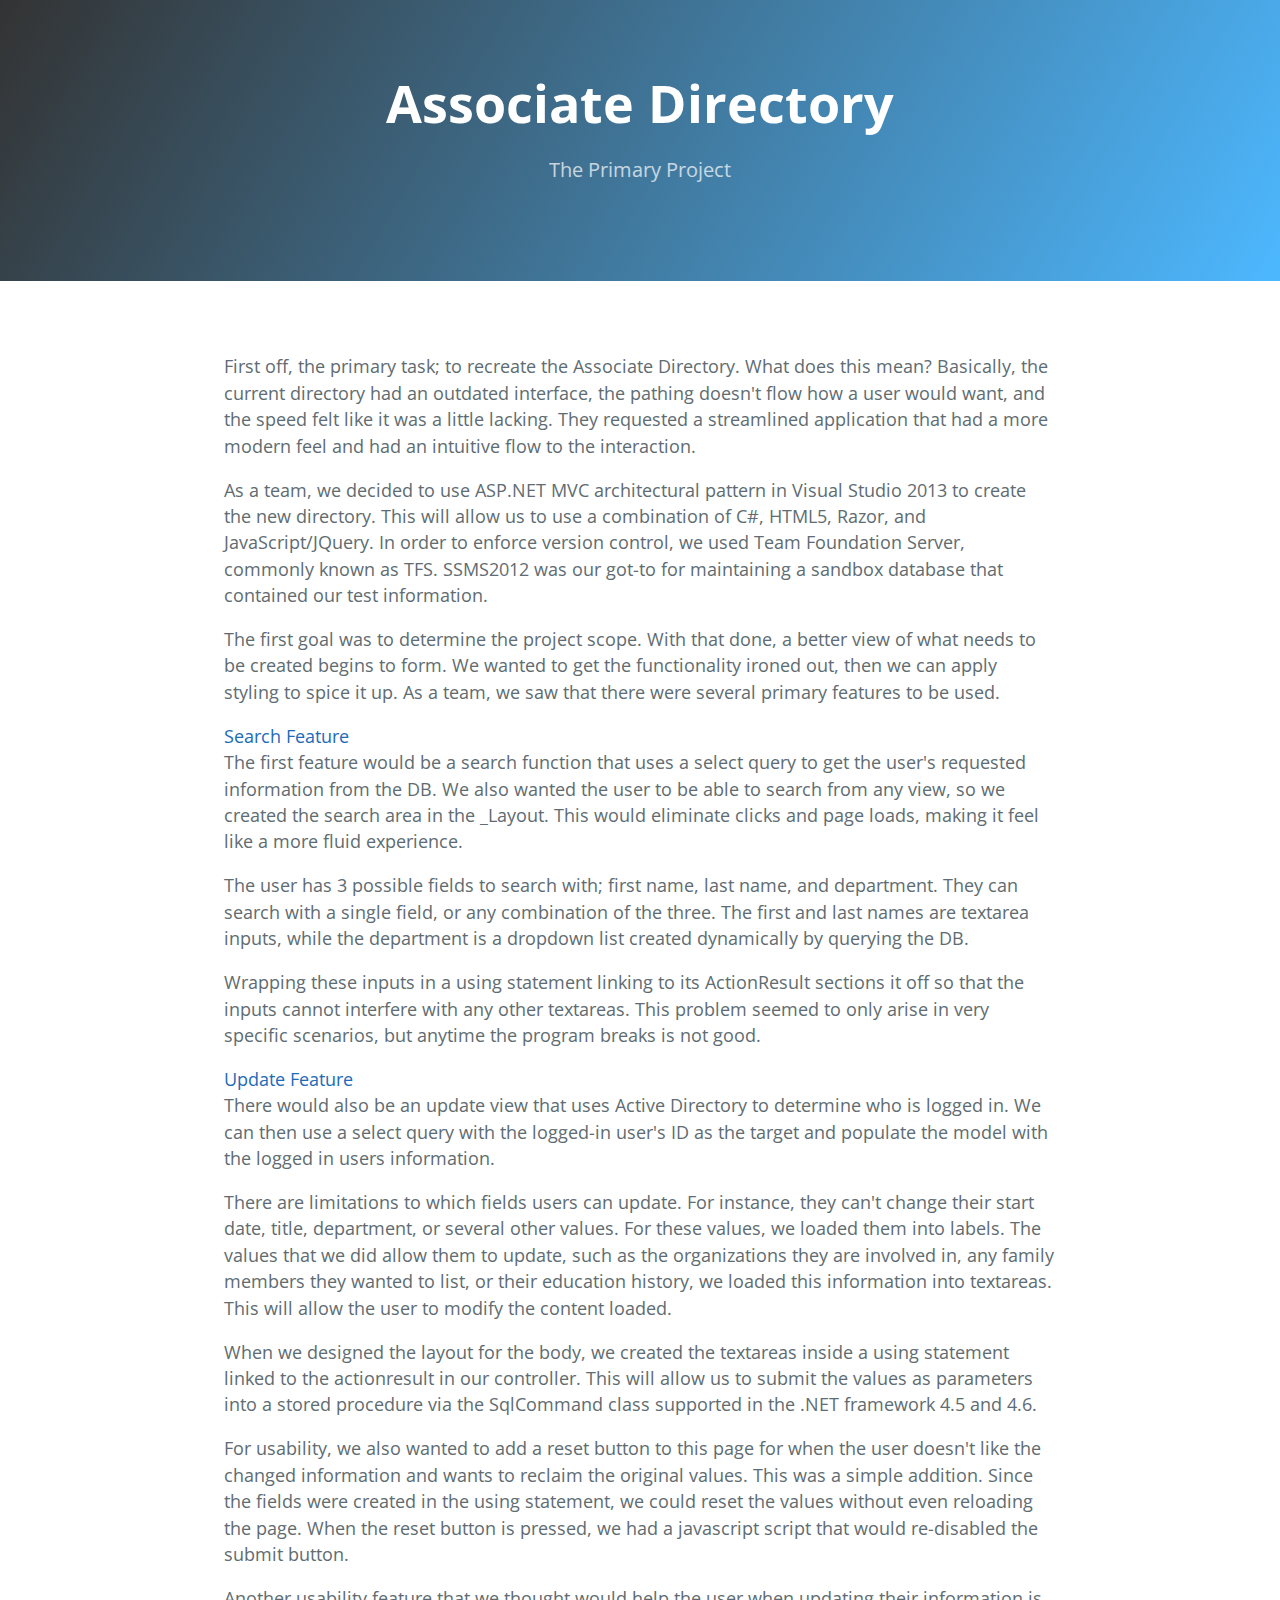
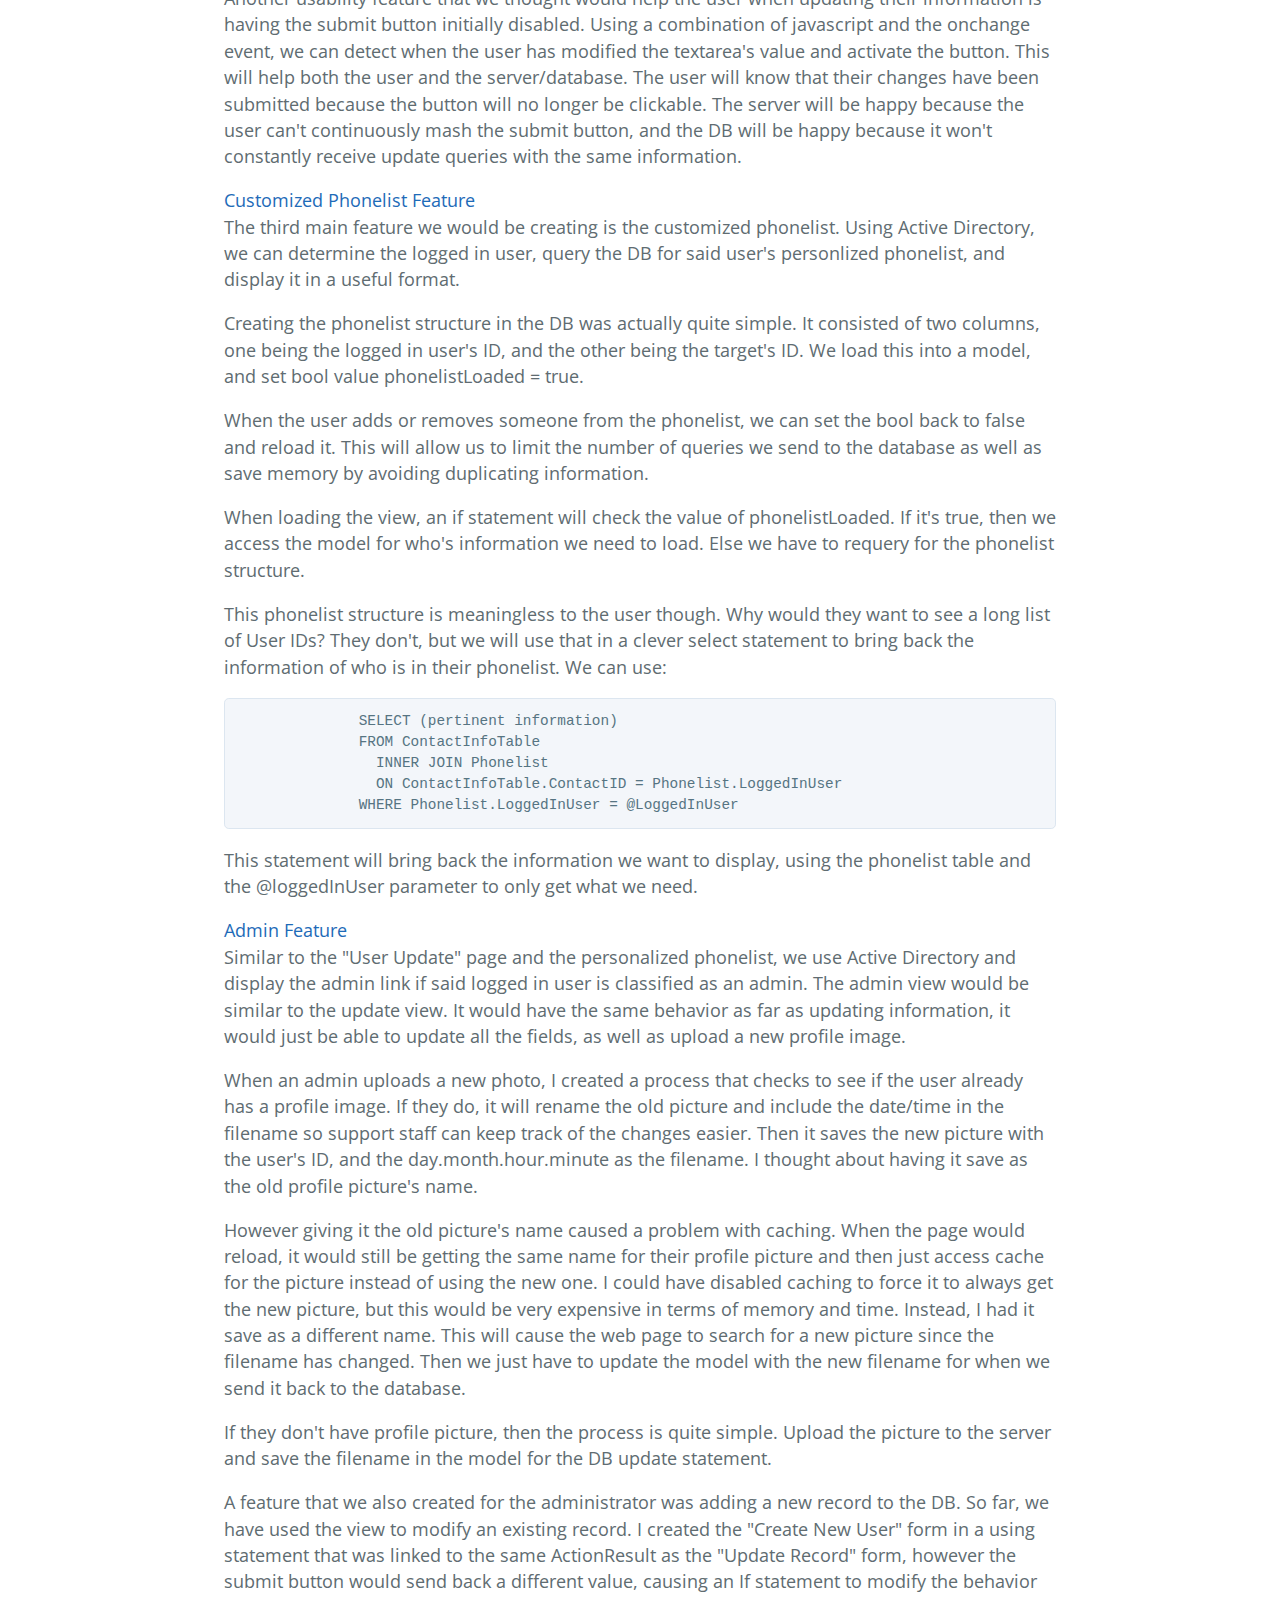
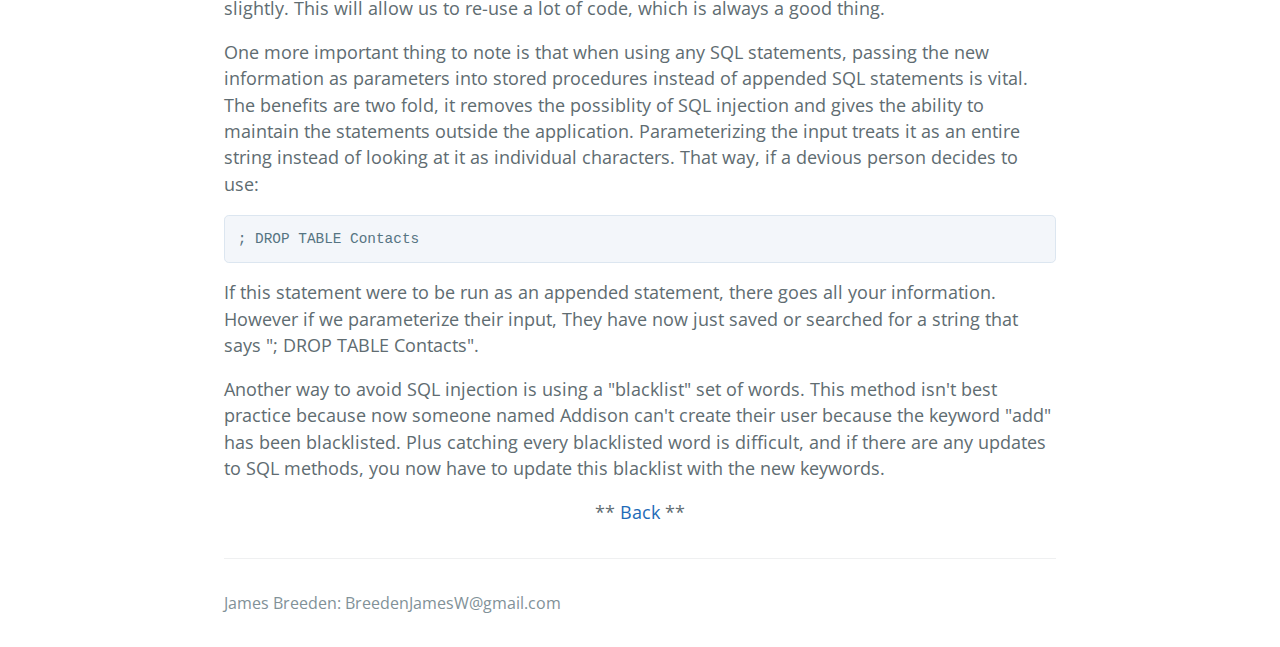
==== commit 79bbd996: "Update directoryProject.html" ====
--- a/directoryProject.html
+++ b/directoryProject.html
@@ -21,7 +21,6 @@
         <li><a href="http://jamesbreeden.github.io">About Me</a></li>
         <li><a href="http://jamesbreeden.github.io/directoryProject">Directory Project</a></li>
         <li><a href="http://jamesbreeden.github.io/sideProjects">Side Projects</a></li>
-        <li><a href="http://jamesbreeden.github.io/resume">Resume</a></li>
       </ul>
     </section>
     <section class="main-content">
@@ -49,7 +48,25 @@
           <a class="accordion-section-title" href="#accordion-1">Search Feature</a>
           <div id="accordion-1" class="accordion-section-content">
             <p>
-              There would be a search feature that uses a select query to get the user's requested information from the DB.
+              The first feature would be a search function that uses a select query 
+                to get the user's requested information from the DB.
+              We also wanted the user to be able to search from any view,
+                so we created the search area in the _Layout.
+              This would eliminate clicks and page loads, 
+                making it feel like a more fluid experience.
+            </p>
+            <p>
+              The user has 3 possible fields to search with; 
+                first name, last name, and department.
+              They can search with a single field, or any combination of the three.
+              The first and last names are textarea inputs, 
+                while the department is a dropdown list created dynamically by querying the DB.
+            </p>
+            <p>
+              Wrapping these inputs in a using statement linking to its ActionResult
+                sections it off so that the inputs cannot interfere with any other textareas.
+              This problem seemed to only arise in very specific scenarios,
+                but anytime the program breaks is not good.
             </p>
           </div><!--end .accordion-section-content-->
         </div><!--end .accordion-section-->
@@ -65,7 +82,7 @@
               There are limitations to which fields users can update. 
               For instance, they can't change their start date, title, department, or several other values.
               For these values, we loaded them into labels.
-              The values that we did allow them to update, such as the orginations they are involved in,
+              The values that we did allow them to update, such as the organizations they are involved in,
                 any family members they wanted to list,
                 or their education history,
                 we loaded this information into textareas.
@@ -108,9 +125,11 @@
             </p>
             <p>
               Creating the phonelist structure in the DB was actually quite simple.
-              It consisted of a two columns, one being the logged in user's ID,
+              It consisted of two columns, one being the logged in user's ID,
                 and the other being the target's ID.
               We load this into a model, and set bool value phonelistLoaded = true.
+            </p>
+            <p>
               When the user adds or removes someone from the phonelist, we can set the bool back to false and reload it.
               This will allow us to limit the number of queries we send to the database 
               as well as save memory by avoiding duplicating information.
@@ -153,10 +172,12 @@
                 When an admin uploads a new photo, 
                   I created a process that checks to see if the user already has a profile image.
                 If they do, it will rename the old picture and 
-                  include the date/time in the photo so support staff can keep track of the changes easier.
+                  include the date/time in the filename so support staff can keep track of the changes easier.
                 Then it saves the new picture with the user's ID, and the day.month.hour.minute as the filename.
                 I thought about having it save as the old profile picture's name.
-                However this caused a problem with caching.
+              </p>
+              <p>
+                However giving it the old picture's name caused a problem with caching.
                 When the page would reload, it would still be getting the same name for their profile picture
                   and then just access cache for the picture instead of using the new one.
                 I could have disabled caching to force it to always get the new picture, but this would be very expensive in
@@ -181,6 +202,29 @@
         </div><!--end .accordion-section-->
       </div><!--end .accordion-->
       <p>
+        One more important thing to note is that when using any SQL statements,
+          passing the new information as parameters into stored procedures instead of appended SQL statements is vital.
+        The benefits are two fold,
+          it removes the possiblity of SQL injection 
+          and gives the ability to maintain the statements outside the application.
+        Parameterizing the input treats it as an entire string 
+          instead of looking at it as individual characters.
+        That way, if a devious person decides to use:
+        <pre>; DROP TABLE Contacts</pre>
+        If this statement were to be run as an appended statement,
+          there goes all your information.
+        However if we parameterize their input,
+          They have now just saved or searched for a string that says "; DROP TABLE Contacts".
+      </p>
+      <p>
+        Another way to avoid SQL injection is using a "blacklist" set of words.
+        This method isn't best practice because now someone named Addison can't create their user 
+          because the keyword "add" has been blacklisted.
+        Plus catching every blacklisted word is difficult,
+          and if there are any updates to SQL methods, 
+          you now have to update this blacklist with the new keywords.
+      </p>
+      <p>
         <center>
           <span>**</span>
             <a onclick="history.go(-1); return false;" href="#">Back</a>
